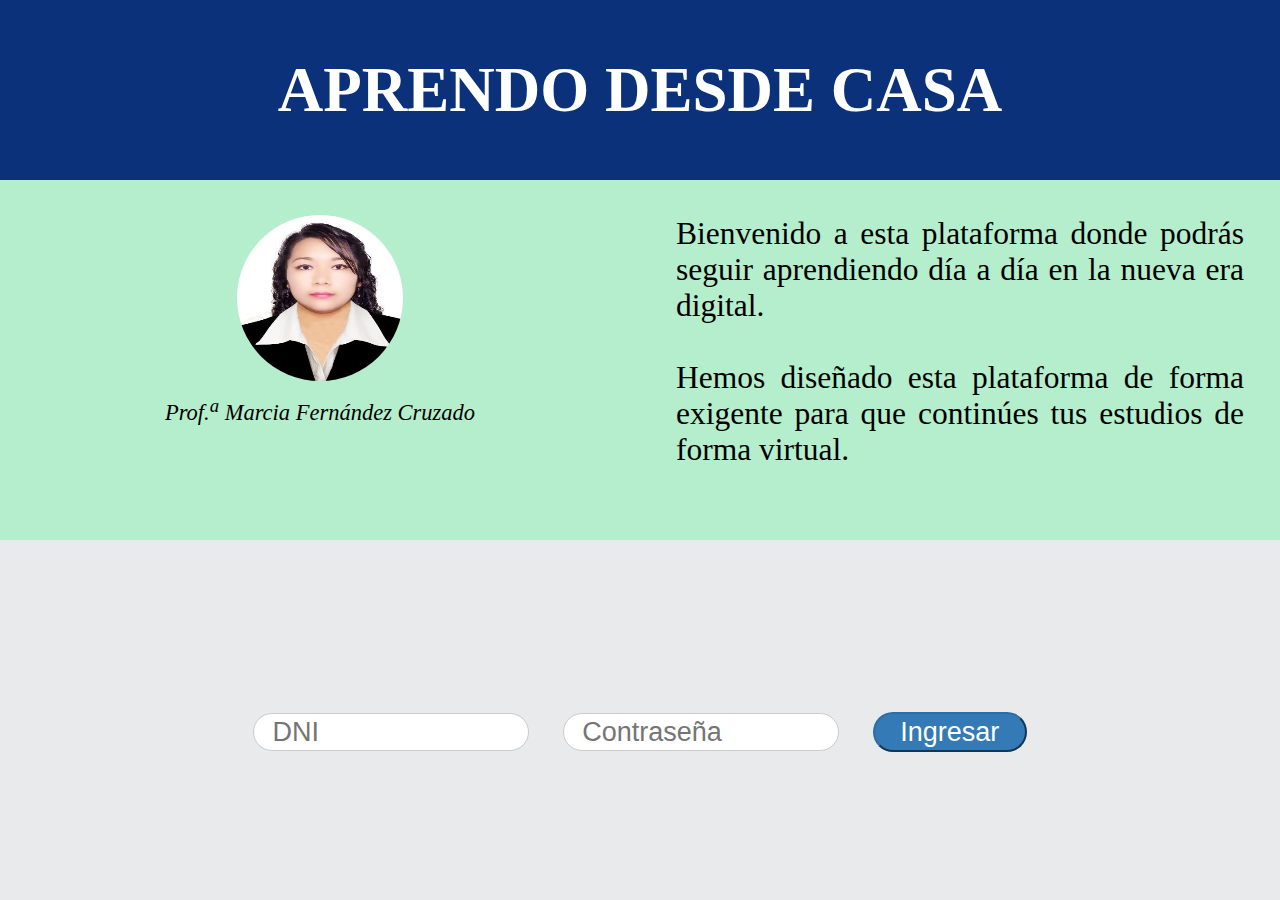
==== index.html @ a2eb75b0 "Add files via upload" ====
<!DOCTYPE html>
<html lang="en">
<head>
  <meta charset="UTF-8">
  <meta name="viewport" content="width=device-width, initial-scale=1.0">
  <meta http-equiv="X-UA-Compatible" content="ie=edge">
  <link rel="stylesheet" href="css/master.css">
  <link rel="stylesheet" href="css/aula.css">
  <title>Document</title>
</head>
<body>
  <!-- PRIMERA WEB -->
  <div class="cabecera" id="cabecera">
    <p><strong>APRENDO DESDE CASA</strong></p>
  </div>
  <div class="contenido" id="contenido">
    <div class="presentacion">
      <div class="foto">
        <figure>
          <img src="img/Marcia_Fernandez.jpg" alt="Docente">
        </figure>
        <p><em>Prof.<sup>a</sup> Marcia Fernández Cruzado</em></p>
      </div>
      <div class="texto">
        <!-- <p>Bienvenido a esta nueva etapa de tu preparación.</p> -->
        <!-- <p>Bienvenido a esta plataforma donde podrás seguir aprendiendo día a día, haciendo uso de las herramientas tecnológicas que proporciona la nueva era digital.</p> -->
        <p>Bienvenido a esta plataforma donde podrás seguir aprendiendo día a día en la nueva era digital.</p>
        <!-- <p>En esta oportunidad aprenderemos desde casa y esperamos que logres mejorar tus conocimientos.</p> -->
        <!-- <p>Esta plataforma ha sido diseñada pensando en los retos y exigencias que demanda el público y así continuar sus estudios de forma virtual.</p> -->
        <p>Hemos diseñado esta plataforma de forma exigente para que continúes tus estudios de forma virtual.</p>
      </div>
    </div>
    <div class="login">
      <!-- <p class="codigo">login</p> -->
      <!-- <div id="loging" class="primera_main_aula"> -->
      <!-- <div class="formulario"> -->
      <form method="get" action="?" class="formulario">
        <!-- <p>Login</p> -->
        <input id="user" type="text" value="" placeholder="DNI"/>
        <input id="password" type="password" placeholder="Contraseña"/>
        <!-- <label id="verificar"></label> -->
        <button id="enviar" type="button" value="" class="login_boton">Ingresar</button>
      </form>
      <!-- </div> -->
      <!-- </div> -->
    </div>
  </div>
  <!-- SEGUNDA WEB -->
  <div class="cabecera_aula" id="cabecera_aula">
    <p><strong>APRENDO DESDE CASA</strong></p>
  </div>
  <div class="contenido_aula" id="contenido_aula">
    <div class="presentacion_aula" id="presentacion_aula">
      <div class="foto_aula" id="foto_aula">
        <figure>
          <img src="img/Marcia_Fernandez.jpg" alt="Docente">
        </figure>
        <p><em>Prof.<sup>a</sup> Marcia Fernández Cruzado</em></p>
        <p>fernandezcruzadomarcia@gmail.com</p>
      </div>
      <div class="cursos_aula" id="cursos_aula">
        <p><strong><em>Cursos</em></strong></p>
        <div class="navegacion_aula">
          <ul>
            <li><a href="#">CyT (3° Grado)</a>
              <ul>
                <li><a href="#" id="cyt3sem1">Semana 1</a></li>
                <li><a href="#" id="cyt3sem2">Semana 2</a></li>
                <li><a href="#" id="cyt3sem3">Semana 3</a></li>
                <li><a href="#" id="cyt3sem4">Semana 4</a></li>
              </ul>
            </li>
            <li>EPT (1° Grado)
              <ul>
                <li>Semana 1</li>
                <li>Semana 2</li>
                <li>Semana 3</li>
                <li>Semana 4</li>
              </ul>
            </li>
            <li>EPT (2° Grado)
              <ul>
                <li>Semana 1</li>
                <li>Semana 2</li>
                <li>Semana 3</li>
                <li>Semana 4</li>
              </ul>
            </li>
            <li>TUTORÍA
              <ul>
                <li>Semana 1</li>
                <li>Semana 2</li>
                <li>Semana 3</li>
                <li>Semana 4</li>
              </ul>
            </li>
          </ul>
        </div>
        <!-- <p>En esta oportunidad aprenderemos desde casa y esperamos que logres mejorar tus conocimientos.</p> -->
      </div>
    </div>
    <div class="clase_aula" id="clase_aula">
      <div class="material_aula" id="material_aula">
        <p><strong><em>Material de Clase</em></strong></p>
        <p id="tema_semana"></p>
        <!-- <p><a href="../img/1.jpg" target="_self">Tarea Domiciliaria</a></p> -->
        <p><a id="lectura_complementaria" href="#" download><button type="button" name="button">Lectura Complementaria</button></a></p>
        <p><a id="tarea_domiciliaria" href="#" download><button type="button" name="button">Tarea Domiciliaria</button></a></p>
        <!-- <div class="botones" id="botones">
          <p><a id="lectura_complementaria" href="#" target="_blank"><button type="button" name="button">Lectura Complementaria</button></a></p>
          <p><a id="tarea_domiciliaria" href="#" target="_blank"><button type="button" name="button">Tarea Domiciliaria</button></a></p>
        </div> -->
        <p id="fecha_presentacion"></p>
      </div>
      <div class="video_aula">
        <!-- <p>Video de Clase</p> -->
        <!-- <video id="video_aula" src="" autoplay poster="../img/poster_ed.png" controls> -->
        <video id="video_aula" src="" poster="img/poster_base.png">
        </video>
        <!-- <iframe src="https://youtu.be/hRFQH-V7mss" width="" height=""></iframe> -->
        <!-- <figure>
          <iframe id="ver_video" src="https://youtu.be/hRFQH-V7mss"></iframe>
        </figure> -->
      </div>
    </div>
    <!-- PROBANDO SOLO EL VIDEO PARA MAXIMIZAR EN EL CELULAR -->
    <div>
      <p>Video solo</p>
      <!-- <video src="video/2.mp4" controls></video> -->
      <figure>
        <iframe class="video2" src="https://drive.google.com/file/d/0B2EsL-JaXOMXNFFpVXNFYXUyZlU/preview" width="" height="" controls></iframe>
        <!-- <iframe width="560" height="315" src="https://www.youtube.com/embed/QualL7gXMVo" frameborder="0" allow="accelerometer; autoplay; encrypted-media; gyroscope; picture-in-picture" allowfullscreen></iframe> -->
    </figure>
    </div>
  </div>
  <script type="text/javascript" src="js/login.js"></script>
  <script type="text/javascript" src="js/limpiar.js"></script>
  <script type="text/javascript" src="js/aula.js"></script>
</body>
</html>
---- css/master.css ----
*{
  margin: 0px;
  padding: 0px;
}
body{
  /*background: lime;*/
    background: #E9EAEC;
}

.cabecera{
  /*background: red;*/
  /*background: #0F076D;*/
  background: #0B317A;
  /*width: 100%;*/
  width: 100vw;
  height: 20vh;
  line-height: 20vh;
  color: #ffffff;
  text-align: center;
  /*font-size: 3em;*/
  font-size: 7vmin;
}

.contenido{
  /*background: pink;*/
  width: 100vw;
  /*height: 80vh;*/
  line-height: 25vh;
  color: #ffffff;
  text-align: center;
  font-size: 7vmin;
}

.presentacion{
  width: 100vw;
  /*background: lime;*/
  display: inline-flex;
  height: 40vh;
  line-height: 40vh;
}

.foto{
  /*background: purple;*/
  background: #B5EECD;
  width: 50vw;
  /*line-height: 50vw;*/
}
.foto p{
  font-size: 2.5vmin;
  /*line-height: 3.0vh;*/
  text-align: center;
  /*margin: 3.0vmin;*/
  margin-top: -35vh;
  color: black;
}
.foto img{
  width: 13vmax;
  height: 13vmax;
  border-radius: 100vw;
  margin-top: 1vh;
}

.texto{
  /*background: lime;*/
  background: #B5EECD;
  width: 50vw;
}
.texto p{
  font-size: 3.5vmin;
  line-height: 4vh;
  text-align: justify;
  margin: 4vmin;
  color: black;
}

.login{
  /*background: green;*/
  /*FONDO DEL AREA DE MATERIAL_AULA DE LA SEGUNDA WEB*/
  background: #E9EAEC;
  /*background: #B5BCC2;*/
  width: 100vw;
  height: 40vh;
  line-height: 40vh;
}
input{
  /*background: lime;*/
  /*display: block;*/
  width: 20vw;
  font-size: 3.0vmin;
  line-height: 4vh;
  margin: 1vh;
  padding-left: 2vh;
  /*text-decoration: none;*/
  appearance: textfield;
  border-radius: 100vw;
  border: 1px solid #ccc;
}
.login_boton{
  color: #fff;
  background: #337AB7;
  border-color: #2e6da4;
  border-radius: 100vw;
  /*width: 20vw;*/
  width: 12vw;
  font-size: 3.0vmin;
  line-height: 4vh;
  margin: 1vh;
  /*padding-left: 2vh;*/
}
.login_boton:hover{
  background: #286090;
}
---- css/aula.css ----
*{
  margin: 0px;
  padding: 0px;
}
body{
  /*background: lime;*/
  background: #E9EAEC;
}

.cabecera_aula{
  /*background: red;*/
  /*background: #0F076D;*/
  background: #0B317A;
  /*width: 100%;*/
  width: 100vw;
  height: 20vh;
  line-height: 20vh;
  color: #ffffff;
  text-align: center;
  /*font-size: 3em;*/
  font-size: 7vmin;
}

.contenido_aula{
  /*background: pink;*/
  width: 100vw;
  height: 80vh;
  /*line-height: 40vh;*/
  color: #ffffff;
  text-align: center;
  font-size: 7vmin;
}

.presentacion_aula{
  width: 100vw;
  /*background: lime;*/
  display: inline-flex;
  height: 40vh;
  line-height: 40vh;
}

.foto_aula{
  /*background: purple;*/
  background: #B5EECD;
  width: 50vw;
  /*line-height: 50vw;*/
}
.foto_aula p{
  font-size: 2.5vmin;
  /*line-height: 3.0vh;*/
  text-align: center;
  /*margin: 3.0vmin;*/
  margin-top: -35vh;
  color: black;
}
.foto_aula img{
  width: 13vmax;
  height: 13vmax;
  border-radius: 100vw;
  margin-top: 1vh;
}

.cursos_aula{
  /*background: black;*/
  background: #B5EECD;
  width: 50vw;
}
.cursos_aula p{
  font-size: 3.5vmin;
  line-height: 4vh;
  text-align: justify;
  margin: 4vmin;
  color: black;
}
.navegacion_aula{
  /*color: #9B8B99;*/
  color: #0F2B8E;
  /*background: #373277;*/
  background: #B5EECD;
  display: block;
  /*position: relative;*/
  width: 50vW;
  text-align: center;
}
.navegacion_aula a{
  text-decoration: none;
  /*color: #9B8B99;*/
  color: #0F2B8E;
}
.navegacion_aula a:hover{
  /*background: gray;*/
  background: white;
  color: black;
  transition: all 0.9s ease;
}
.navegacion_aula ul{
  /*margin: 0vmin 0vmin;*/
  line-height: 0vh;
}
.navegacion_aula li{
  display: inline-block;
  border-top: 2px solid #fff;
  border-bottom: 2px solid #fff;
  list-style: none;
  /*background: white;*/
  font-size: 2.2vmin;
  line-height: 4vh;
  /*margin: 0.3vmin;*/
  /*margin-left: 2.5vmin;*/
  /*padding: 0.2vmin;*/
}
.navegacion_aula li:hover{
  /*background: gray;*/
  background: white;
  color: black;
  transition: all 0.9s ease;
}
.navegacion_aula li ul{
  display: none;
  margin-top: 0.3vmin;
}
.navegacion_aula li:hover > ul{
  display: block;
}
.navegacion_aula li{
  position: relative;
  margin-top: 0.3vmin;
}
.navegacion_aula li ul{
  position: absolute;
}
.navegacion_aula li li a:hover{
  background: #2B8CBF;
}
.navegacion_aula li li:hover{
  /*background: lime;*/
  background: #2B8CBF;
  color: black;
  transition: all 0.2s ease;
}

/*.login{
  background: green;
  width: 100vw;
  height: 40vh;
  line-height: 40vh;
}*/

.clase_aula{
  /*background: yellow;*/
  background: #E9EAEC;
  width: 100vw;
  display: inline-flex;
  height: 40vh;
  line-height: 40vh;
}

.material_aula{
  /*background: blue;*/
  background: #E9EAEC;
  width: 50vw;
  line-height: 50vw;
  /*margin-top: -5vh;*/
}
.material_aula p{
  font-size: 3.5vmin;
  line-height: 4vh;
  text-align: justify;
  margin: 4vmin;
  color: black;
}
#tema_semana{
  font-size: 3.5vmin;
  margin-bottom: 0vmin;
}
#fecha_presentacion{
  font-size: 3.5vmin;
  margin-bottom: 0vmin;
}
.material_aula a{
  font-size: 3.5vmin;
  line-height: 4vh;
  text-align: justify;
  margin: 4vmin;
  text-decoration: none;
  color: white;
}
.material_aula a:hover{
  color: red;
}
.material_aula button{
  background: #999999;
  position: absolute;
  border-radius: 0.5vw;
  font-size: 2.6vmin;
  line-height: 4vh;
  margin: 0vmin;
  border: none;
  padding: 0.2vmin;
}
.material_aula button:hover{
  background: lime;
  color: black;
  transform: scale(1.1);
  transition: all .5s ease;
}
/*.material_aula img{
  width: 13vmax;
  height: 13vmax;
  border-radius: 100vw;
  margin-top: 1vh;
}*/

.video_aula{
  /*background: red;*/
  background: #E9EAEC;
  width: 50vw;
  /*margin-top: -4vh;*/
  /*height: 40vh;*/
  height: 0vh;
  /*ESTO SE AGREGÓ PARA CENTRAR*/
  /*line-height: 40vh;*/
  line-height: 0vh;
}
/*.video_aula p{
  font-size: 3.5vmin;
  line-height: 4vh;
  text-align: justify;
  margin: 4vmin;
}*/
.video_aula video{
  width: 50vw;
  height: 40vh;
}







/*figure iframe{
  width: 40vw;
  height: 30vh;
}*/
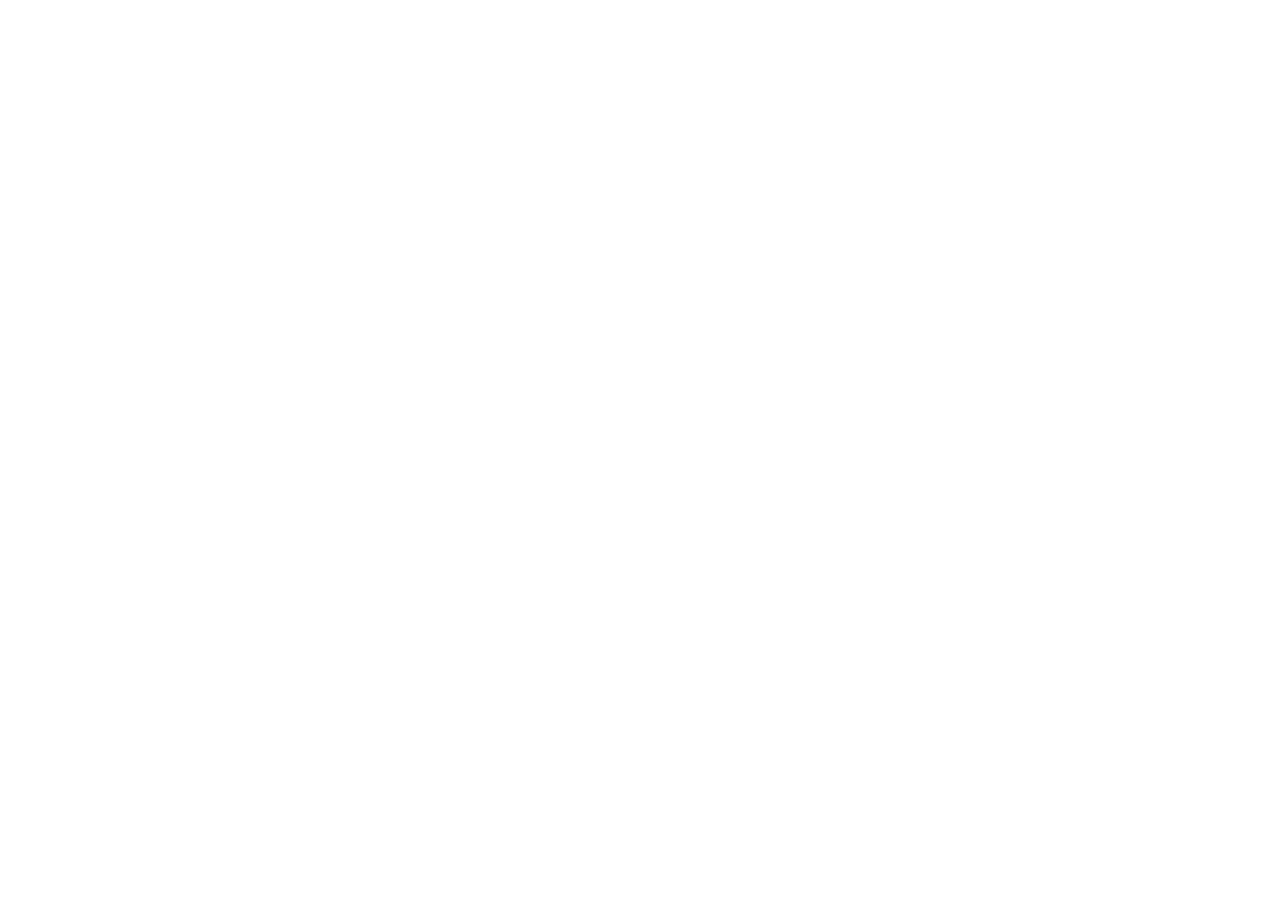
==== commit 73ed1de3: "Add files via upload" ====
--- a/index.html
+++ b/index.html
@@ -4,137 +4,16 @@
   <meta charset="UTF-8">
   <meta name="viewport" content="width=device-width, initial-scale=1.0">
   <meta http-equiv="X-UA-Compatible" content="ie=edge">
-  <link rel="stylesheet" href="css/master.css">
-  <link rel="stylesheet" href="css/aula.css">
+  <link rel="stylesheet" href="css/imagen.css">
   <title>Document</title>
 </head>
 <body>
-  <!-- PRIMERA WEB -->
-  <div class="cabecera" id="cabecera">
-    <p><strong>APRENDO DESDE CASA</strong></p>
+  <div class="imagen">
+    <!-- <img class="foto" src="img/1.png" alt="">
+    <img class="foto" src="img/2.png" alt="">
+    <img class="foto" src="img/3.png" alt=""> -->
+    <img class="foto" src="img/4.png" alt="">
+    <img class="foto" src="img/5.png" alt="">
   </div>
-  <div class="contenido" id="contenido">
-    <div class="presentacion">
-      <div class="foto">
-        <figure>
-          <img src="img/Marcia_Fernandez.jpg" alt="Docente">
-        </figure>
-        <p><em>Prof.<sup>a</sup> Marcia Fernández Cruzado</em></p>
-      </div>
-      <div class="texto">
-        <!-- <p>Bienvenido a esta nueva etapa de tu preparación.</p> -->
-        <!-- <p>Bienvenido a esta plataforma donde podrás seguir aprendiendo día a día, haciendo uso de las herramientas tecnológicas que proporciona la nueva era digital.</p> -->
-        <p>Bienvenido a esta plataforma donde podrás seguir aprendiendo día a día en la nueva era digital.</p>
-        <!-- <p>En esta oportunidad aprenderemos desde casa y esperamos que logres mejorar tus conocimientos.</p> -->
-        <!-- <p>Esta plataforma ha sido diseñada pensando en los retos y exigencias que demanda el público y así continuar sus estudios de forma virtual.</p> -->
-        <p>Hemos diseñado esta plataforma de forma exigente para que continúes tus estudios de forma virtual.</p>
-      </div>
-    </div>
-    <div class="login">
-      <!-- <p class="codigo">login</p> -->
-      <!-- <div id="loging" class="primera_main_aula"> -->
-      <!-- <div class="formulario"> -->
-      <form method="get" action="?" class="formulario">
-        <!-- <p>Login</p> -->
-        <input id="user" type="text" value="" placeholder="DNI"/>
-        <input id="password" type="password" placeholder="Contraseña"/>
-        <!-- <label id="verificar"></label> -->
-        <button id="enviar" type="button" value="" class="login_boton">Ingresar</button>
-      </form>
-      <!-- </div> -->
-      <!-- </div> -->
-    </div>
-  </div>
-  <!-- SEGUNDA WEB -->
-  <div class="cabecera_aula" id="cabecera_aula">
-    <p><strong>APRENDO DESDE CASA</strong></p>
-  </div>
-  <div class="contenido_aula" id="contenido_aula">
-    <div class="presentacion_aula" id="presentacion_aula">
-      <div class="foto_aula" id="foto_aula">
-        <figure>
-          <img src="img/Marcia_Fernandez.jpg" alt="Docente">
-        </figure>
-        <p><em>Prof.<sup>a</sup> Marcia Fernández Cruzado</em></p>
-        <p>fernandezcruzadomarcia@gmail.com</p>
-      </div>
-      <div class="cursos_aula" id="cursos_aula">
-        <p><strong><em>Cursos</em></strong></p>
-        <div class="navegacion_aula">
-          <ul>
-            <li><a href="#">CyT (3° Grado)</a>
-              <ul>
-                <li><a href="#" id="cyt3sem1">Semana 1</a></li>
-                <li><a href="#" id="cyt3sem2">Semana 2</a></li>
-                <li><a href="#" id="cyt3sem3">Semana 3</a></li>
-                <li><a href="#" id="cyt3sem4">Semana 4</a></li>
-              </ul>
-            </li>
-            <li>EPT (1° Grado)
-              <ul>
-                <li>Semana 1</li>
-                <li>Semana 2</li>
-                <li>Semana 3</li>
-                <li>Semana 4</li>
-              </ul>
-            </li>
-            <li>EPT (2° Grado)
-              <ul>
-                <li>Semana 1</li>
-                <li>Semana 2</li>
-                <li>Semana 3</li>
-                <li>Semana 4</li>
-              </ul>
-            </li>
-            <li>TUTORÍA
-              <ul>
-                <li>Semana 1</li>
-                <li>Semana 2</li>
-                <li>Semana 3</li>
-                <li>Semana 4</li>
-              </ul>
-            </li>
-          </ul>
-        </div>
-        <!-- <p>En esta oportunidad aprenderemos desde casa y esperamos que logres mejorar tus conocimientos.</p> -->
-      </div>
-    </div>
-    <div class="clase_aula" id="clase_aula">
-      <div class="material_aula" id="material_aula">
-        <p><strong><em>Material de Clase</em></strong></p>
-        <p id="tema_semana"></p>
-        <!-- <p><a href="../img/1.jpg" target="_self">Tarea Domiciliaria</a></p> -->
-        <p><a id="lectura_complementaria" href="#" download><button type="button" name="button">Lectura Complementaria</button></a></p>
-        <p><a id="tarea_domiciliaria" href="#" download><button type="button" name="button">Tarea Domiciliaria</button></a></p>
-        <!-- <div class="botones" id="botones">
-          <p><a id="lectura_complementaria" href="#" target="_blank"><button type="button" name="button">Lectura Complementaria</button></a></p>
-          <p><a id="tarea_domiciliaria" href="#" target="_blank"><button type="button" name="button">Tarea Domiciliaria</button></a></p>
-        </div> -->
-        <p id="fecha_presentacion"></p>
-      </div>
-      <div class="video_aula">
-        <!-- <p>Video de Clase</p> -->
-        <!-- <video id="video_aula" src="" autoplay poster="../img/poster_ed.png" controls> -->
-        <video id="video_aula" src="" poster="img/poster_base.png">
-        </video>
-        <!-- <iframe src="https://youtu.be/hRFQH-V7mss" width="" height=""></iframe> -->
-        <!-- <figure>
-          <iframe id="ver_video" src="https://youtu.be/hRFQH-V7mss"></iframe>
-        </figure> -->
-      </div>
-    </div>
-    <!-- PROBANDO SOLO EL VIDEO PARA MAXIMIZAR EN EL CELULAR -->
-    <div>
-      <p>Video solo</p>
-      <!-- <video src="video/2.mp4" controls></video> -->
-      <figure>
-        <iframe class="video2" src="https://drive.google.com/file/d/0B2EsL-JaXOMXNFFpVXNFYXUyZlU/preview" width="" height="" controls></iframe>
-        <!-- <iframe width="560" height="315" src="https://www.youtube.com/embed/QualL7gXMVo" frameborder="0" allow="accelerometer; autoplay; encrypted-media; gyroscope; picture-in-picture" allowfullscreen></iframe> -->
-    </figure>
-    </div>
-  </div>
-  <script type="text/javascript" src="js/login.js"></script>
-  <script type="text/javascript" src="js/limpiar.js"></script>
-  <script type="text/javascript" src="js/aula.js"></script>
 </body>
 </html>
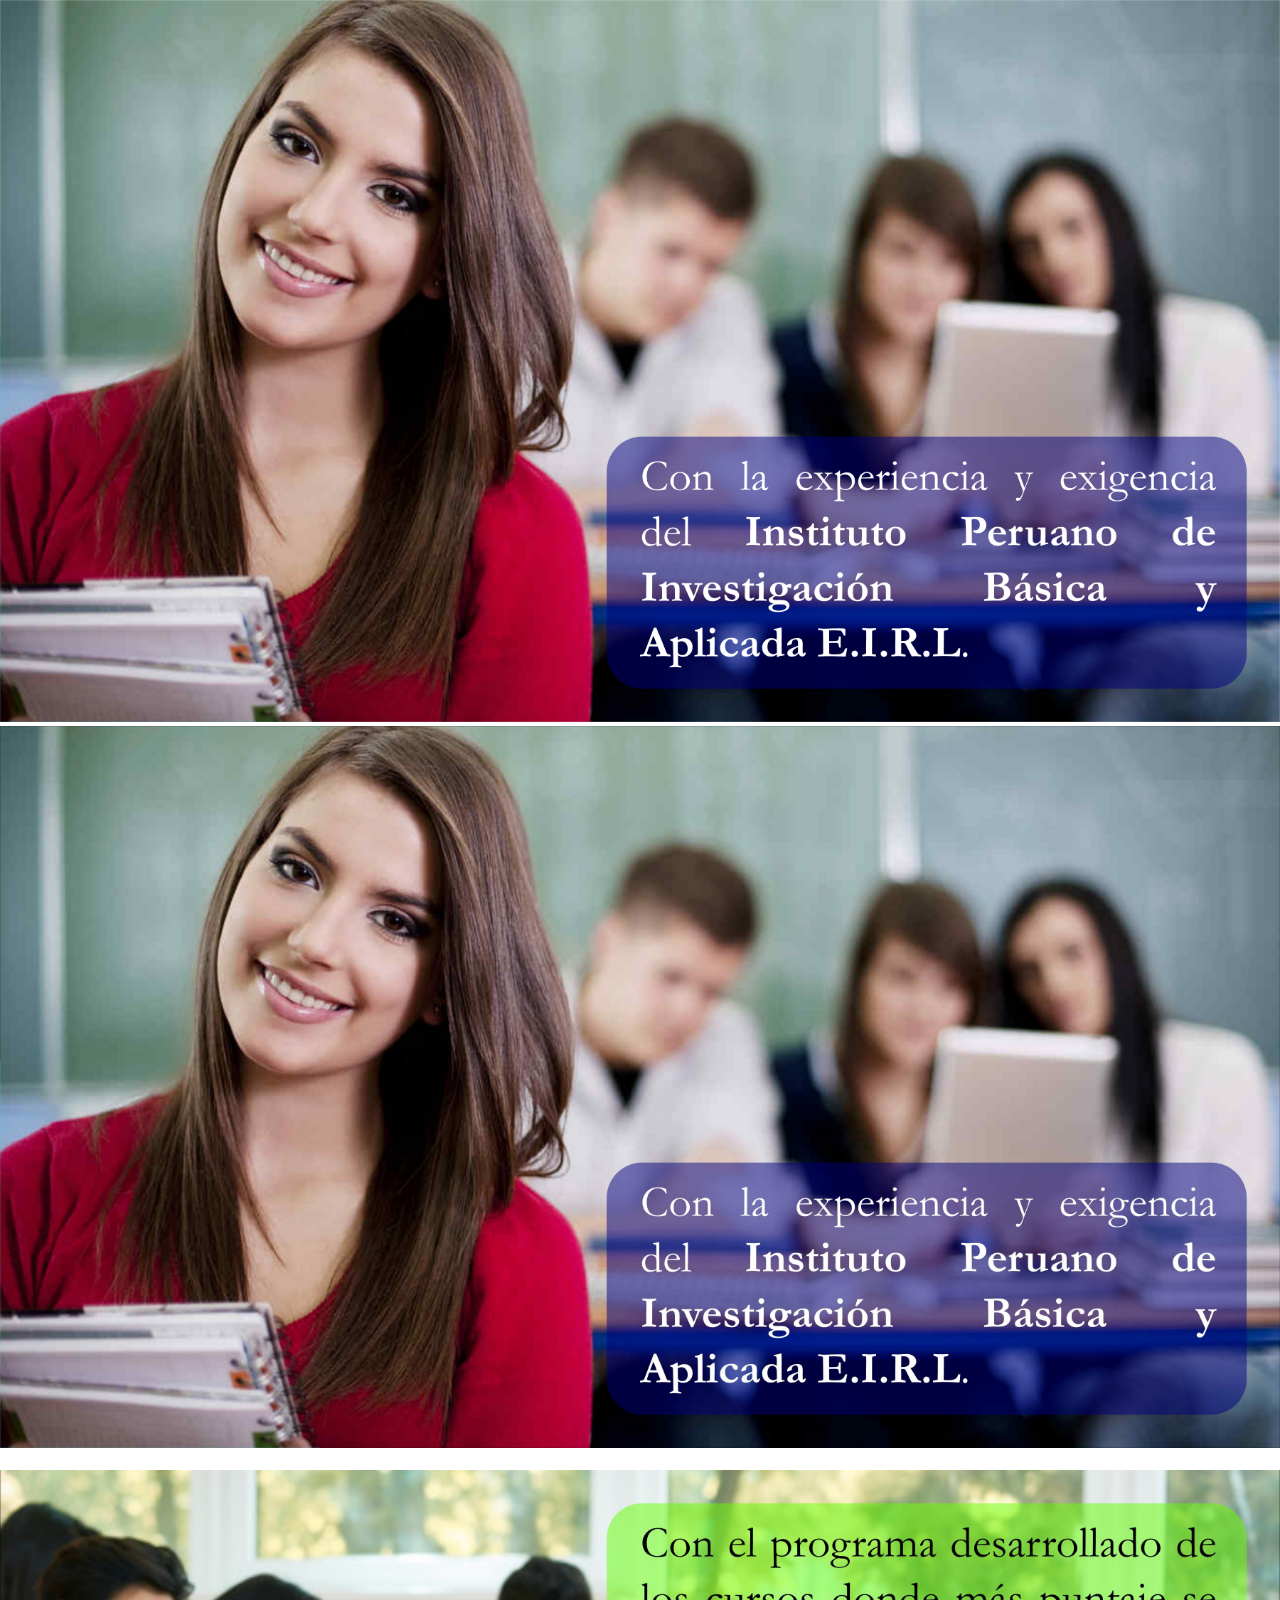
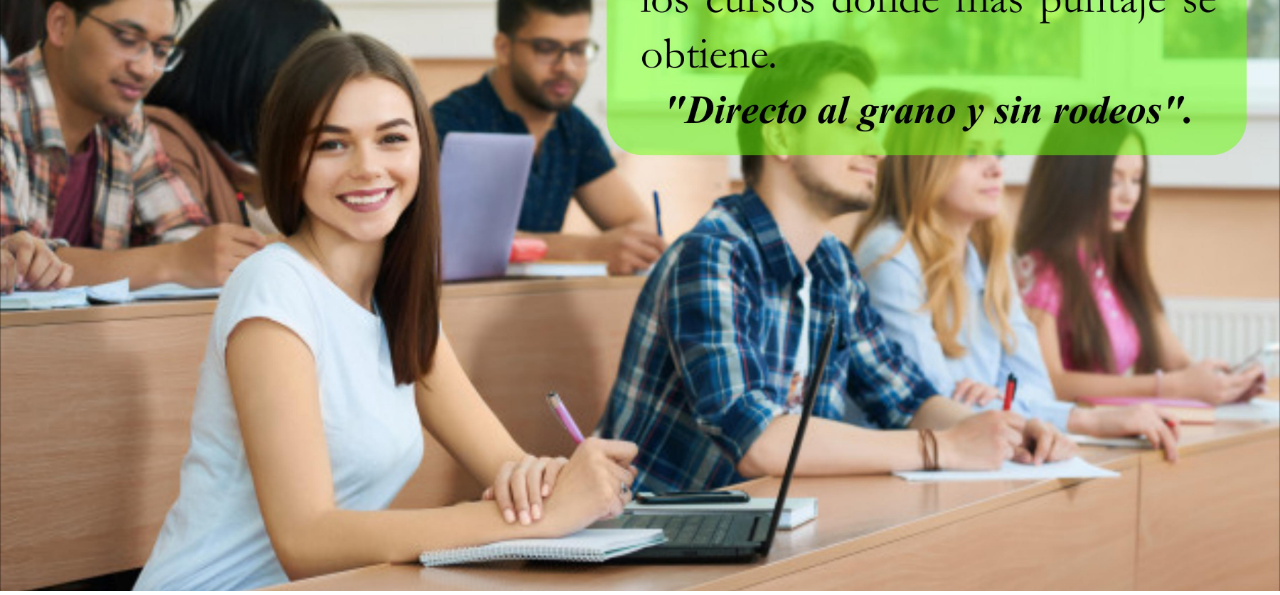
==== commit 2fa54677: "Add files via upload" ====
--- a/index.html
+++ b/index.html
@@ -13,7 +13,9 @@
     <img class="foto" src="img/2.png" alt="">
     <img class="foto" src="img/3.png" alt=""> -->
     <img class="foto" src="img/4.png" alt="">
+    <img class="foto" src="img/4.jpg" alt="">
     <img class="foto" src="img/5.png" alt="">
+    <img class="foto" src="img/5.jpg" alt="">
   </div>
 </body>
 </html>
--- a/css/imagen.css
+++ b/css/imagen.css
@@ -0,0 +1,14 @@
+*{
+  margin: 0px;
+  padding: 0px;
+}
+
+/*.imagen{
+  width: 100%;
+  height: 10%;
+}*/
+
+.foto{
+  width: 100vw;
+  /*height: 70vmin;*/
+}
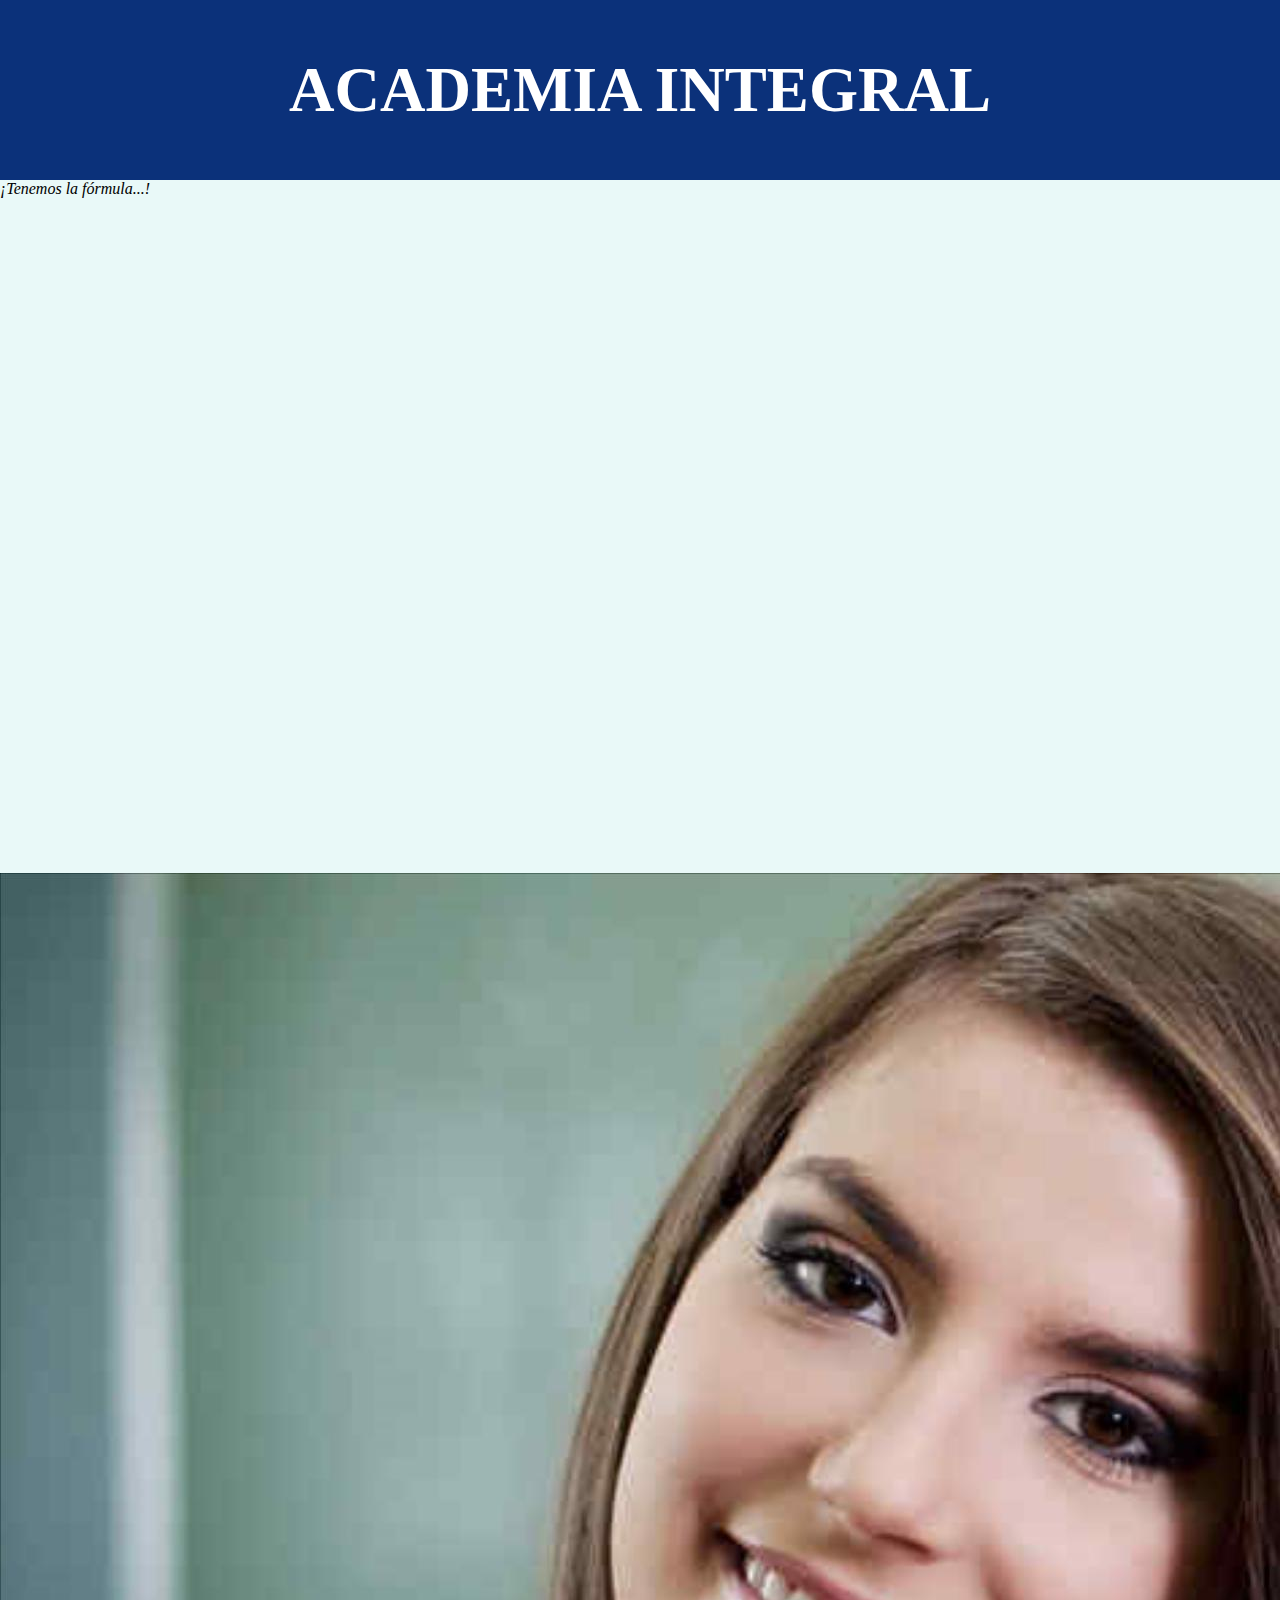
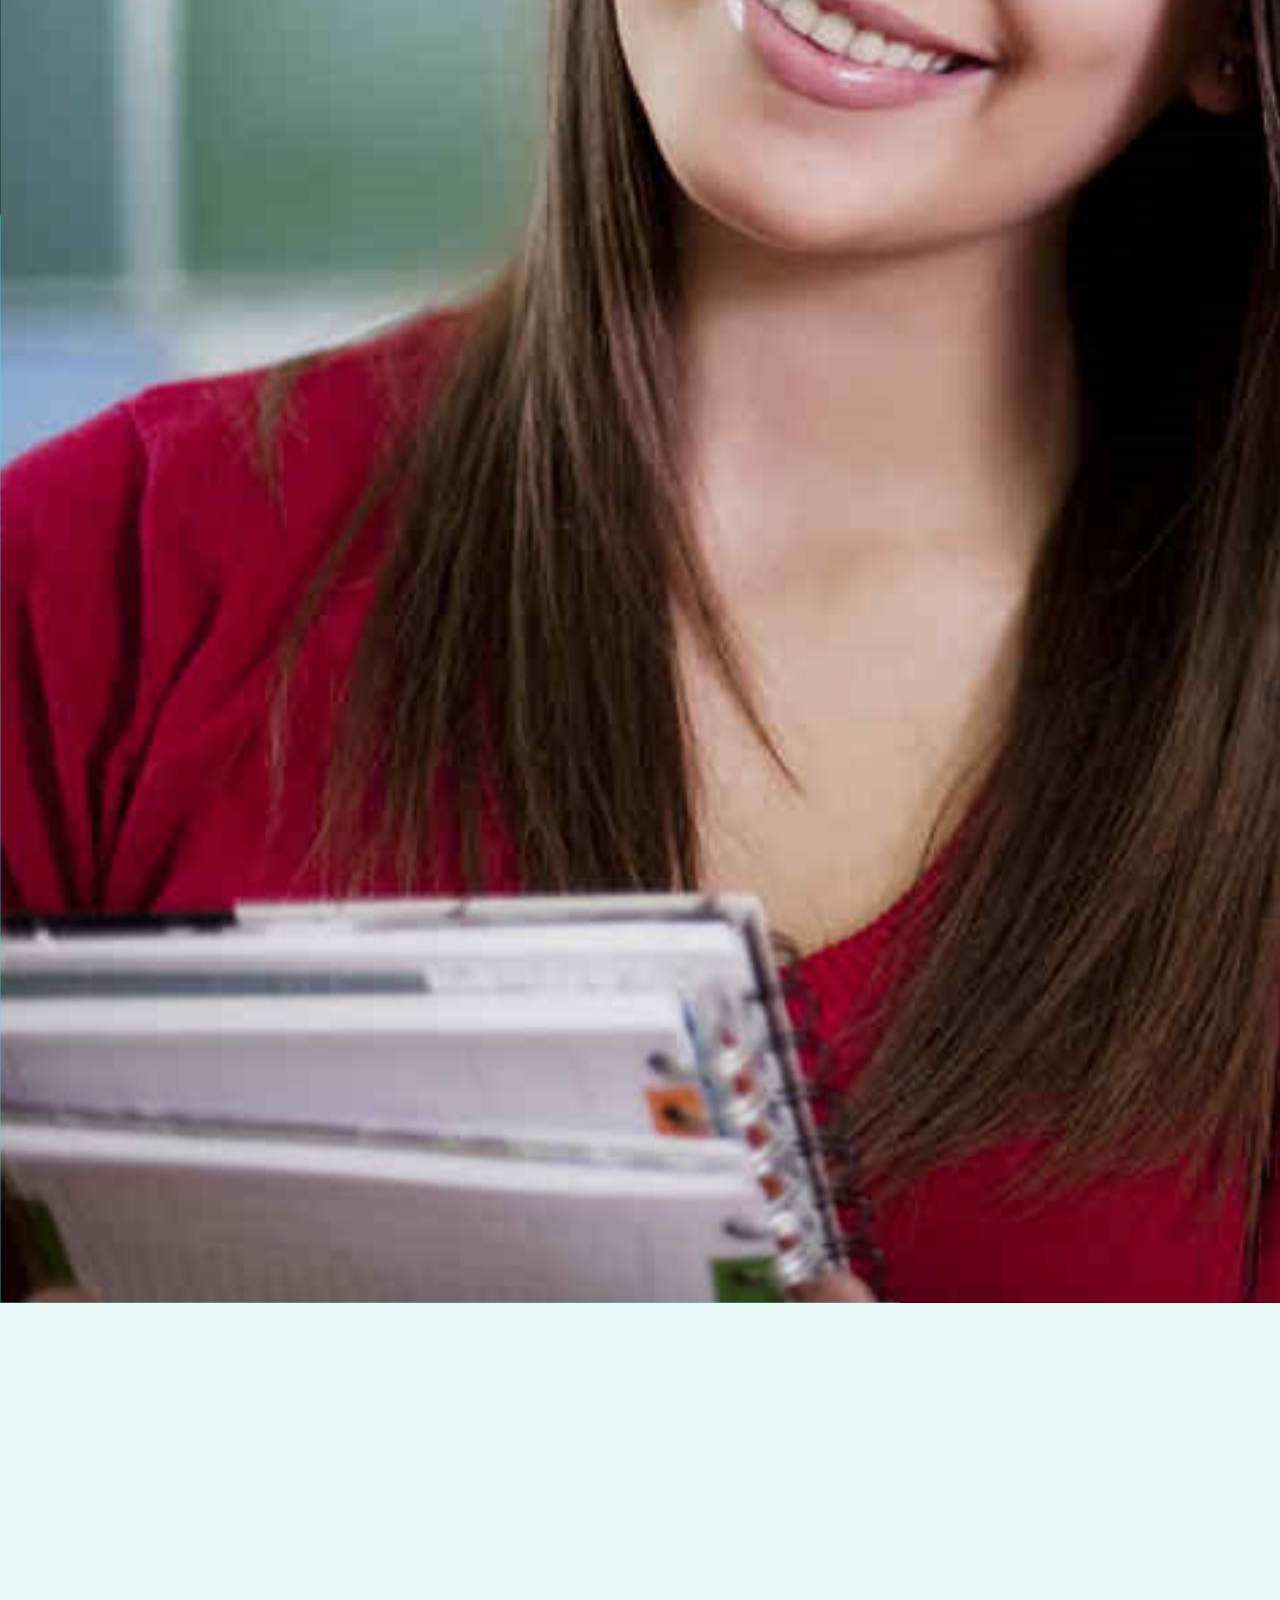
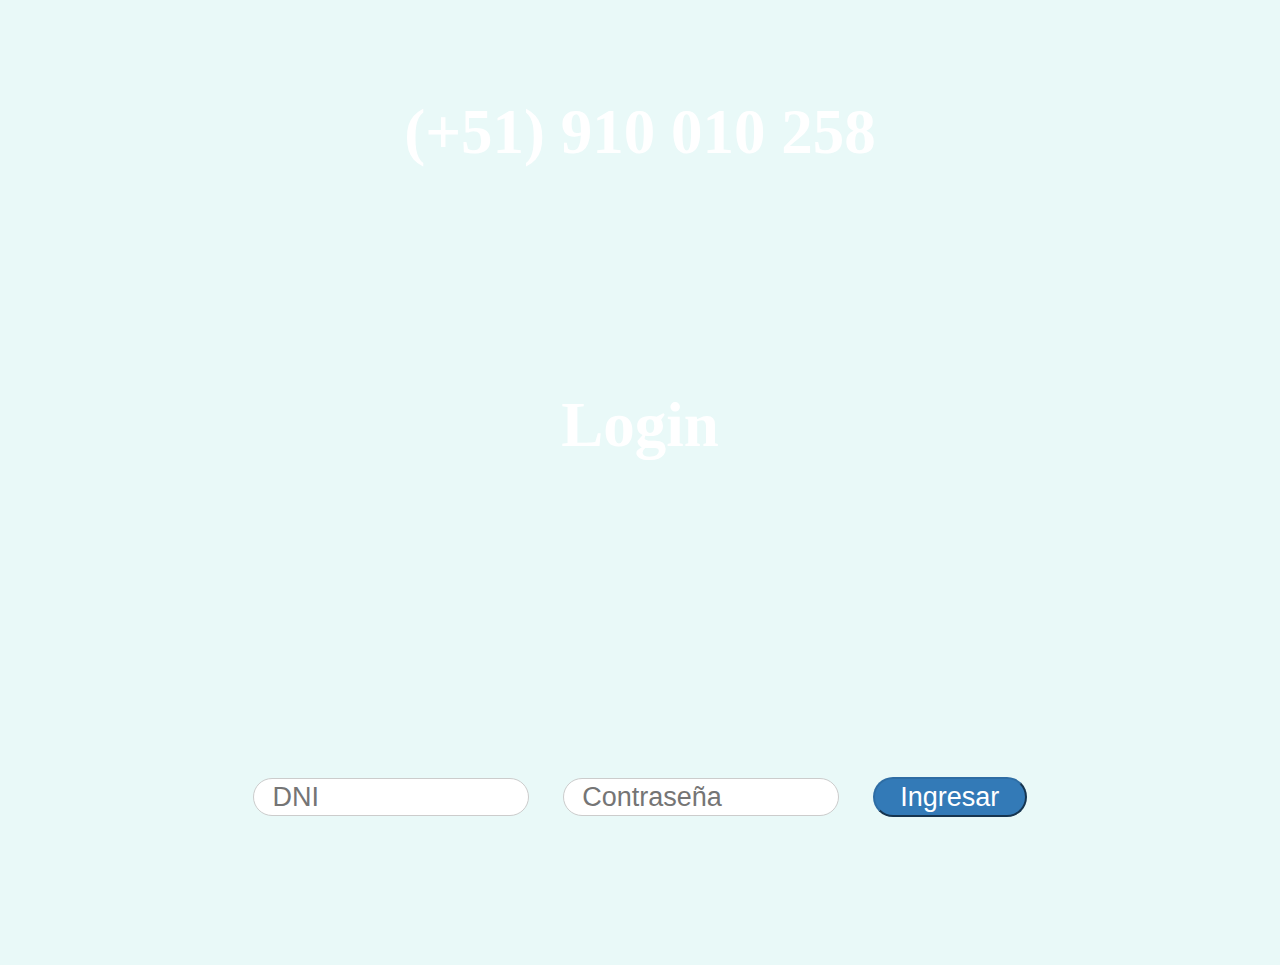
==== commit d93bac52: "Add files via upload" ====
--- a/index.html
+++ b/index.html
@@ -4,18 +4,44 @@
   <meta charset="UTF-8">
   <meta name="viewport" content="width=device-width, initial-scale=1.0">
   <meta http-equiv="X-UA-Compatible" content="ie=edge">
-  <link rel="stylesheet" href="css/imagen.css">
-  <title>Document</title>
+  <link rel="stylesheet" href="css/master.css">
+  <link rel="stylesheet" href="css/slider.css">
+  <title>ACADEMIA INTEGRAL</title>
 </head>
 <body>
-  <div class="imagen">
-    <!-- <img class="foto" src="img/1.png" alt="">
-    <img class="foto" src="img/2.png" alt="">
-    <img class="foto" src="img/3.png" alt=""> -->
-    <img class="foto" src="img/4.png" alt="">
-    <img class="foto" src="img/4.jpg" alt="">
-    <img class="foto" src="img/5.png" alt="">
-    <img class="foto" src="img/5.jpg" alt="">
+  <!-- PRIMERA WEB -->
+  <div class="cabecera" id="cabecera">
+    <p class="academia"><strong>ACADEMIA INTEGRAL</strong></p>
+  </div>
+  <div class="lema" id="lema">
+    <p class="formula"><em>¡Tenemos la fórmula...!</em></p>
+  </div>
+  <div class="contenido" id="contenido">
+    <div class="slider">
+      <ul>
+        <li><img src="img/1.jpg" alt=""></li>
+        <li><img src="img/2.jpg" alt=""></li>
+        <li><img src="img/3.jpg" alt=""></li>
+        <li><img src="img/4.jpg" alt=""></li>
+      </ul>
+    </div>
+    <div class="comunicate" id="comunicate">
+      <img src="img/app.svg" alt="">
+      <p class="celular"><strong>(+51) 910 010 258</strong></p>
+    </div>
+    <div class="login">
+        <form method="get" action="?" class="formulario">
+          <p><strong>Login</strong></p>
+          <input id="user" type="text" value="" placeholder="DNI"/>
+          <input id="password" type="password" placeholder="Contraseña"/>
+          <button id="enviar" type="button" value="" class="login_boton">Ingresar</button>
+        </form>
+      <!-- <form method="get" action="?" class="formulario">
+        <input id="user" type="text" value="" placeholder="DNI"/>
+        <input id="password" type="password" placeholder="Contraseña"/>
+        <button id="enviar" type="button" value="" class="login_boton">Ingresar</button>
+      </form> -->
+    </div>
   </div>
 </body>
 </html>
--- a/css/master.css
+++ b/css/master.css
@@ -0,0 +1,118 @@
+*{
+  margin: 0px;
+  padding: 0px;
+}
+body{
+  /*background: lime;*/
+    /*background: #E9EAEC;*/
+    background: #E9F9F8;
+}
+
+.cabecera{
+  /*background: red;*/
+  /*background: #0F076D;*/
+  background: #0B317A;
+  /*width: 100%;*/
+  width: 100vw;
+  height: 20vh;
+  line-height: 20vh;
+  color: #ffffff;
+  text-align: center;
+  /*font-size: 3em;*/
+  font-size: 7vmin;
+}
+
+.contenido{
+  /*background: pink;*/
+  width: 100vw;
+  /*height: 80vh;*/
+  line-height: 25vh;
+  color: #ffffff;
+  text-align: center;
+  font-size: 7vmin;
+}
+
+.presentacion{
+  width: 100vw;
+  /*background: lime;*/
+  display: inline-flex;
+  height: 40vh;
+  line-height: 40vh;
+}
+
+.foto{
+  /*background: purple;*/
+  /*background: #B5EECD;*/
+  /*background: #DBEDFF;*/
+  background: #DCEFFE;
+  /*background: #E9F9F8;*/
+  width: 50vw;
+  /*line-height: 50vw;*/
+}
+.foto p{
+  font-size: 2.5vmin;
+  /*line-height: 3.0vh;*/
+  text-align: center;
+  /*margin: 3.0vmin;*/
+  margin-top: -35vh;
+  color: black;
+}
+.foto img{
+  width: 13vmax;
+  height: 13vmax;
+  border-radius: 100vw;
+  margin-top: 1vh;
+}
+
+.texto{
+  /*background: lime;*/
+  /*background: #B5EECD;*/
+  background: #DCEFFE;
+  width: 50vw;
+}
+.texto p{
+  font-size: 3.5vmin;
+  line-height: 4vh;
+  text-align: justify;
+  margin: 4vmin;
+  color: black;
+}
+
+.login{
+  /*background: green;*/
+  /*FONDO DEL AREA DE MATERIAL_AULA DE LA SEGUNDA WEB*/
+  /*background: #E9EAEC;*/
+  background: #E9F9F8;
+  /*background: #B5BCC2;*/
+  width: 100vw;
+  height: 40vh;
+  line-height: 40vh;
+}
+input{
+  /*background: lime;*/
+  /*display: block;*/
+  width: 20vw;
+  font-size: 3.0vmin;
+  line-height: 4vh;
+  margin: 1vh;
+  padding-left: 2vh;
+  /*text-decoration: none;*/
+  appearance: textfield;
+  border-radius: 100vw;
+  border: 1px solid #ccc;
+}
+.login_boton{
+  color: #fff;
+  background: #337AB7;
+  border-color: #2e6da4;
+  border-radius: 100vw;
+  /*width: 20vw;*/
+  width: 12vw;
+  font-size: 3.0vmin;
+  line-height: 4vh;
+  margin: 1vh;
+  /*padding-left: 2vh;*/
+}
+.login_boton:hover{
+  background: #286090;
+}
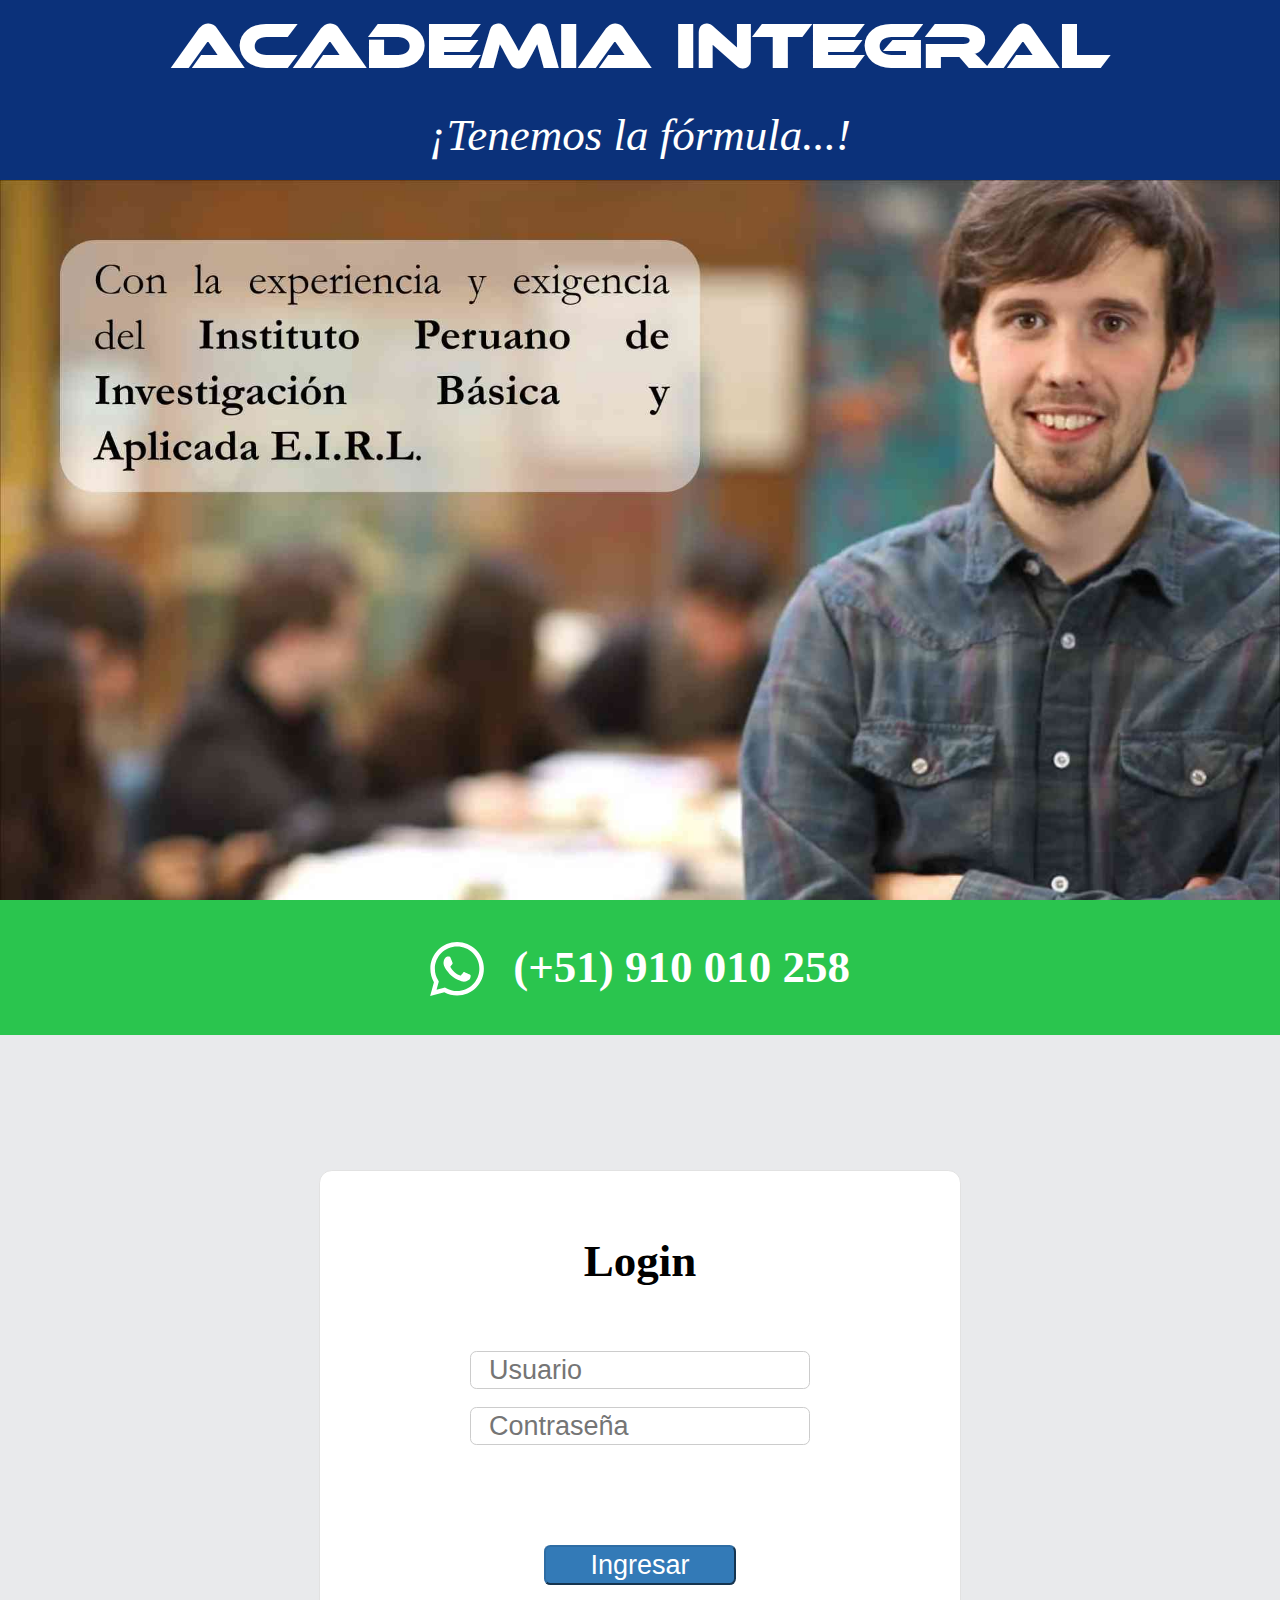
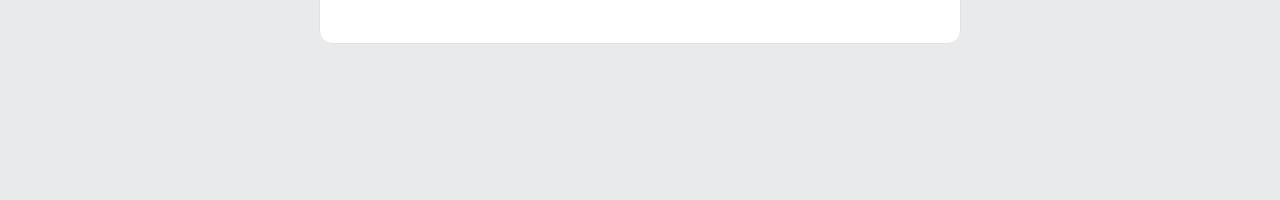
==== commit 401507e1: "Add files via upload" ====
--- a/index.html
+++ b/index.html
@@ -1,11 +1,12 @@
 <!DOCTYPE html>
-<html lang="en">
+<html lang="es">
 <head>
   <meta charset="UTF-8">
   <meta name="viewport" content="width=device-width, initial-scale=1.0">
   <meta http-equiv="X-UA-Compatible" content="ie=edge">
   <link rel="stylesheet" href="css/master.css">
   <link rel="stylesheet" href="css/slider.css">
+  <link rel="stylesheet" href="css/aula.css">
   <title>ACADEMIA INTEGRAL</title>
 </head>
 <body>
@@ -32,16 +33,118 @@
     <div class="login">
         <form method="get" action="?" class="formulario">
           <p><strong>Login</strong></p>
-          <input id="user" type="text" value="" placeholder="DNI"/>
+          <input id="user" type="text" value="" placeholder="Usuario"/>
           <input id="password" type="password" placeholder="Contraseña"/>
           <button id="enviar" type="button" value="" class="login_boton">Ingresar</button>
         </form>
-      <!-- <form method="get" action="?" class="formulario">
-        <input id="user" type="text" value="" placeholder="DNI"/>
-        <input id="password" type="password" placeholder="Contraseña"/>
-        <button id="enviar" type="button" value="" class="login_boton">Ingresar</button>
-      </form> -->
     </div>
   </div>
+  <!-- SEGUNDA WEB -->
+  <div class="cabecera_aula" id="cabecera_aula">
+    <p class="academia_aula"><strong>ACADEMIA INTEGRAL</strong></p>
+  </div>
+  <div class="lema_aula" id="lema_aula">
+    <p class="formula_aula"><em>¡Tenemos la fórmula...!</em></p>
+  </div>
+  <div class="contenido_aula" id="contenido_aula">
+    <div class="presentacion_aula" id="presentacion_aula">
+      <div class="cursos_aula" id="cursos_aula">
+        <div class="navegacion_aula">
+          <ul>
+            <li class="materia"><a href="#"><strong>BIOLOGÍA</strong></a>
+              <ul>
+                <li><a href="#" id="bio_sem1">Sem. 1</a></li>
+                <li><a href="#" id="bio_sem2">Sem. 2</a></li>
+                <li><a href="#" id="bio_sem3">Sem. 3</a></li>
+                <li><a href="#" id="bio_sem4">Sem. 4</a></li>
+              </ul>
+            </li>
+            <li class="materia"><a href="#"><strong>FÍSICA</strong></a>
+              <ul>
+                <li><a href="#" id="fis_sem1">Sem. 1</a></li>
+                <li><a href="#" id="fis_sem2">Sem. 2</a></li>
+                <li><a href="#" id="fis_sem3">Sem. 3</a></li>
+                <li><a href="#" id="fis_sem4">Sem. 4</a></li>
+              </ul>
+            </li>
+            <li class="materia"><a href="#"><strong>QUÍMICA</strong></a>
+              <ul>
+                <li><a href="#" id="qui_sem1">Sem. 1</a></li>
+                <li><a href="#" id="qui_sem2">Sem. 2</a></li>
+                <li><a href="#" id="qui_sem3">Sem. 3</a></li>
+                <li><a href="#" id="qui_sem4">Sem. 4</a></li>
+              </ul>
+            </li>
+            <li class="materia"><a href="#"><strong>MATEMÁTICA</strong></a>
+              <ul>
+                <li><a href="#" id="mat_sem1">Sem. 1</a></li>
+                <li><a href="#" id="mat_sem2">Sem. 2</a></li>
+                <li><a href="#" id="mat_sem3">Sem. 3</a></li>
+                <li><a href="#" id="mat_sem4">Sem. 4</a></li>
+              </ul>
+            </li>
+            <li class="materia"><a href="#"><strong>RAZ. MATEMÁTICO</strong></a>
+              <ul>
+                <li><a href="#" id="rmat_sem1">Sem. 1</a></li>
+                <li><a href="#" id="rmat_sem2">Sem. 2</a></li>
+                <li><a href="#" id="rmat_sem3">Sem. 3</a></li>
+                <li><a href="#" id="rmat_sem4">Sem. 4</a></li>
+              </ul>
+            </li>
+            <!-- <li class="materia"><a href="#"><strong>RAZ. VERBAL</strong></a>
+              <ul>
+                <li>Sem. 1</li>
+                <li>Sem. 2</li>
+                <li>Sem. 3</li>
+                <li>Sem. 4</li>
+              </ul>
+            </li> -->
+            <li class="materia"><a href="#"><strong>EX. SEMANAL</strong></a>
+              <ul>
+                <li><a href="#" id="exsem_sem1">Sem. 1</a></li>
+                <li><a href="#" id="exsem_sem2">Sem. 2</a></li>
+                <li><a href="#" id="exsem_sem3">Sem. 3</a></li>
+                <li><a href="#" id="exsem_sem4">Sem. 4</a></li>
+              </ul>
+            </li>
+            <li class="materia"><a href="#"><strong>SIMULACRO</strong></a>
+              <ul>
+                <li><a href="#" id="sim_sem1">Sem. 1</a></li>
+                <li><a href="#" id="sim_sem2">Sem. 2</a></li>
+                <li><a href="#" id="sim_sem3">Sem. 3</a></li>
+                <li><a href="#" id="sim_sem4">Sem. 4</a></li>
+              </ul>
+            </li>
+          </ul>
+        </div>
+      </div>
+    </div>
+    <div class="clase_aula" id="clase_aula">
+      <div class="material_aula" id="material_aula">
+        <p><strong><em>Material de Clase</em></strong></p>
+        <p id="tema_semana"></p>
+        <p><a id="lectura_complementaria" href="#" download><button type="button" name="button">Lectura Complementaria</button></a></p>
+        <p><a id="tarea_domiciliaria" href="#" download><button type="button" name="button">Tarea Domiciliaria</button></a></p>
+        <p id="fecha_presentacion"></p>
+      </div>
+      <div class="poster_aula">
+        <figure>
+          <img src="img/poster.jpg" alt="">
+        </figure>
+      </div>
+    </div>
+    <div class="comunicate_aula" id="comunicate_aula">
+      <img src="img/app.svg" alt="">
+      <p class="celular_aula"><strong>(+51) 910 010 258 || CICLO 2020-I</strong></p>
+    </div>
+    <div class="video_aula_max" id="video_aula_max">
+      <figure>
+        <iframe class="video_aula" id="video_aula" src="" poster="img/poster.jpg"></iframe>
+      </figure>
+    </div>
+  </div>
+  <script type="text/javascript" src="js/login.js"></script>
+  <script type="text/javascript" src="js/limpiar.js"></script>
+  <script type="text/javascript" src="js/aula.js"></script>
 </body>
 </html>
--- a/css/master.css
+++ b/css/master.css
@@ -2,72 +2,83 @@
   margin: 0px;
   padding: 0px;
 }
+
 body{
-  /*background: lime;*/
-    /*background: #E9EAEC;*/
-    background: #E9F9F8;
+  background: #E9EAEC;
 }
 
 .cabecera{
+  background: #0B317A;
+  /*display: flex;
+  position: fixed;
+  z-index: 4;*/
+  /*width: 100%;*/
+  width: 100vw;
+  /*height: 20vh;*/
+  height: 10vh;
+  /*line-height: 20vh;*/
+  /*line-height: 10vh;*/
+  line-height: 5vh;
+  color: #ffffff;
+  text-align: center;
+  font-size: 7vmin;
+}
+.cabecera .academia{
+  /*position: absolute;*/
+  padding-top: 2.5vh;
+  font-family: ethnocentric;
+}
+@font-face {
+  font-family: "ethnocentric";
+  src: url("../font/ethnocentric.ttf");
+}
+.lema{
+  background: #0B317A;
+  /*display: flex;
+  position: fixed;
+  z-index: 4;*/
   /*background: red;*/
-  /*background: #0F076D;*/
-  background: #0B317A;
   /*width: 100%;*/
   width: 100vw;
-  height: 20vh;
-  line-height: 20vh;
+  height: 10vh;
+  /*line-height: 20vh;*/
+  line-height: 10vh;
   color: #ffffff;
   text-align: center;
-  /*font-size: 3em;*/
+  font-size: 5vmin;
+}
+
+.contenido{
+  width: 100vw;
+  /*height: 80vh;*/
+  /*line-height: 25vh;*/
+  line-height: 0vh;
+  color: #ffffff;
+  text-align: center;
   font-size: 7vmin;
 }
 
-.contenido{
-  /*background: pink;*/
-  width: 100vw;
-  /*height: 80vh;*/
-  line-height: 25vh;
-  color: #ffffff;
-  text-align: center;
-  font-size: 7vmin;
-}
-
 .presentacion{
   width: 100vw;
-  /*background: lime;*/
   display: inline-flex;
   height: 40vh;
   line-height: 40vh;
-}
+  background: red;
+}
+
 
 .foto{
-  /*background: purple;*/
   /*background: #B5EECD;*/
-  /*background: #DBEDFF;*/
-  background: #DCEFFE;
-  /*background: #E9F9F8;*/
   width: 50vw;
-  /*line-height: 50vw;*/
-}
-.foto p{
-  font-size: 2.5vmin;
-  /*line-height: 3.0vh;*/
-  text-align: center;
-  /*margin: 3.0vmin;*/
-  margin-top: -35vh;
-  color: black;
-}
-.foto img{
-  width: 13vmax;
-  height: 13vmax;
-  border-radius: 100vw;
-  margin-top: 1vh;
+  background-image: url(../img/poster.jpg);
+  background-repeat: no-repeat;
+  /*background-size: auto;*/
+  filter: opacity(0.8);
+  filter: blur(0px);
 }
 
 .texto{
-  /*background: lime;*/
   /*background: #B5EECD;*/
-  background: #DCEFFE;
   width: 50vw;
 }
 .texto p{
@@ -78,39 +89,120 @@
   color: black;
 }
 
+
+/*IGUAL QUE LEMA*/
+.comunicate{
+  /*background: #0B317A;*/
+  background: #2AC54E;
+  /*display: flex;
+  position: fixed;
+  z-index: 4;*/
+  /*background: red;*/
+  /*width: 100%;*/
+  width: 100vw;
+  /*height: 10vh;*/
+  height: 15vh;
+  /*line-height: 20vh;*/
+  /*line-height: 10vh;*/
+  line-height: 15vh;
+  color: white;
+  text-align: center;
+  font-size: 5vmin;
+  /*display: block;*/
+}
+.comunicate p{
+  display: inline;
+  /*margin: -1vw 0vw;*/
+  /*text-align: center;*/
+}
+.comunicate img{
+  margin: 2vmin 2vmin -1.5vmin 0vmin;
+  /*display: inline;*/
+  width: 6vmin;
+  height: 6vmin;
+}
+
+
+
+
 .login{
   /*background: green;*/
   /*FONDO DEL AREA DE MATERIAL_AULA DE LA SEGUNDA WEB*/
   /*background: #E9EAEC;*/
-  background: #E9F9F8;
   /*background: #B5BCC2;*/
   width: 100vw;
-  height: 40vh;
-  line-height: 40vh;
-}
+  /*height: 40vh;*/
+  /*height: 82.5vh;*/
+  height: 85vh;
+  /*height: auto;*/
+  /*line-height: 40vh;*/
+  line-height: 20vh;
+}
+
+
+.formulario{
+  background: white;
+  width: 50vw;
+  border: 1px solid #e2e2e2;
+  border-radius:1vw;
+  /*margin: 10vmin;*/
+  margin-top: 15vmin;
+  /*esto es el original*/
+  /*max-width: 400px;*/
+  /*padding: 35px;*/
+  /*margin: 80px auto;*/
+  /*background:white;*/
+  /*border: 1px solid #e2e2e2;*/
+  /*border-radius:10px;*/
+  /*width: 250px;*/
+  /*height: 320px;*/
+}
+.formulario p{
+  color: black;
+  text-align: center;
+  font-size: 5vmin;
+}
+form{
+  display: inline-table;
+  position: relative;
+  /*background: red;*/
+  /*padding: 5px 10px 180px 10px;*/
+  width: 100%;
+  max-height: auto;
+}
+
+
+
+
 input{
   /*background: lime;*/
-  /*display: block;*/
-  width: 20vw;
+  display: block;
+  /*width: 20vw;*/
+  width: 25vw;
   font-size: 3.0vmin;
   line-height: 4vh;
-  margin: 1vh;
+  /*margin: 1vh;*/
+  margin: auto auto 2vmin auto;
   padding-left: 2vh;
   /*text-decoration: none;*/
   appearance: textfield;
-  border-radius: 100vw;
+  /*border-radius: 100vw;*/
+  border-radius: 0.5vw;
   border: 1px solid #ccc;
 }
 .login_boton{
   color: #fff;
   background: #337AB7;
   border-color: #2e6da4;
-  border-radius: 100vw;
+  /*border-radius: 100vw;*/
+  border-radius: 0.5vw;
   /*width: 20vw;*/
-  width: 12vw;
+  /*width: 12vw;*/
+  width: 15vw;
   font-size: 3.0vmin;
   line-height: 4vh;
-  margin: 1vh;
+  /*margin: 1vh;*/
+  margin: auto;
   /*padding-left: 2vh;*/
 }
 .login_boton:hover{
--- a/css/slider.css
+++ b/css/slider.css
@@ -0,0 +1,42 @@
+.slider {
+	/*width: 95%;*/
+	/*background: red;*/
+	width: 100vw;
+	/*tamaño restante del viewport*/
+	/*height: 80vh;*/
+	/*tamaño solo del slider*/
+	/*height: 46.2vh;*/
+	margin: auto;
+	overflow: hidden;
+}
+
+.slider ul {
+	display: flex;
+	padding: 0;
+	width: 400%;
+
+	animation: cambio 20s infinite alternate linear;
+}
+
+.slider li {
+	width: 100%;
+	list-style: none;
+}
+
+.slider img {
+	width: 100%;
+}
+
+@keyframes cambio {
+	0% {margin-left: 0;}
+	20% {margin-left: 0;}
+
+	25% {margin-left: -100%;}
+	45% {margin-left: -100%;}
+
+	50% {margin-left: -200%;}
+	70% {margin-left: -200%;}
+
+	75% {margin-left: -300%;}
+	100% {margin-left: -300%;}
+}
--- a/css/aula.css
+++ b/css/aula.css
@@ -0,0 +1,295 @@
+*{
+  margin: 0px;
+  padding: 0px;
+}
+
+body{
+  background: #E9EAEC;
+  /*background: red;*/
+}
+
+.cabecera_aula{
+  background: #0B317A;
+  /*display: flex;
+  position: fixed;
+  z-index: 4;*/
+  /*width: 100%;*/
+  width: 100vw;
+  /*height: 20vh;*/
+  height: 10vh;
+  /*line-height: 20vh;*/
+  /*line-height: 10vh;*/
+  line-height: 5vh;
+  color: #ffffff;
+  text-align: center;
+  font-size: 7vmin;
+}
+.cabecera_aula .academia_aula{
+  /*position: absolute;*/
+  padding-top: 2.5vh;
+  font-family: ethnocentric;
+}
+@font-face {
+  font-family: "ethnocentric";
+  src: url("../font/ethnocentric.ttf");
+}
+.lema_aula{
+  background: #0B317A;
+  /*display: flex;
+  position: fixed;
+  z-index: 4;*/
+  /*background: red;*/
+  /*width: 100%;*/
+  width: 100vw;
+  height: 10vh;
+  /*line-height: 20vh;*/
+  line-height: 10vh;
+  color: #ffffff;
+  text-align: center;
+  font-size: 5vmin;
+}
+
+
+.contenido_aula{
+  /*background: pink;*/
+  width: 100vw;
+  height: 80vh;
+  /*line-height: 40vh;*/
+  color: #ffffff;
+  text-align: center;
+  /*font-size: 7vmin;*/
+  font-size: 0vmin;
+}
+
+.presentacion_aula{
+  width: 100vw;
+  /*background: lime;*/
+  display: inline-flex;
+  height: 40vh;
+  line-height: 40vh;
+}
+
+.cursos_aula{
+  /*background: black;*/
+  /*background: #B5EECD;*/
+  background: #DCEFFE;
+  /*width: 50vw;*/
+  width: 100vw;
+}
+.cursos_aula p{
+  font-size: 3.5vmin;
+  line-height: 4vh;
+  text-align: justify;
+  margin: 4vmin;
+  color: black;
+}
+
+.navegacion_aula{
+  /*color: #9B8B99;*/
+  color: #0F2B8E;
+  /*background: #373277;*/
+  /*background: #B5EECD;*/
+  background: #DCEFFE;
+  display: block;
+  /*position: relative;*/
+  /*width: 50vW;*/
+  width: 100vw;
+  text-align: center;
+  /*margin: 0vmin;*/
+  /*border: none;*/
+  /*padding: 0.2vmin;*/
+}
+
+/* AQUÍ INICIA - NUEVA DISTRIBUCIÓN DE MENÚ DE NAVEGACIÓN*/
+.navegacion_aula .materia{
+  /*width: 9.6vw;*/
+  margin: 2vmin 3vmin 0vmin 3vmin;
+}
+/* AQUÍ FINALIZA - NUEVA DISTRIBUCIÓN DE MENÚ DE NAVEGACIÓN*/
+
+.navegacion_aula a{
+  text-decoration: none;
+  /*color: #9B8B99;*/
+  color: #0F2B8E;
+}
+.navegacion_aula a:hover{
+  /*background: gray;*/
+  background: white;
+  color: black;
+  transition: all 0.9s ease;
+}
+.navegacion_aula ul{
+  /*margin: 0vmin 0vmin;*/
+  line-height: 0vh;
+}
+.navegacion_aula li{
+  display: inline-block;
+  border-top: 2px solid #fff;
+  border-bottom: 2px solid #fff;
+  list-style: none;
+  /*background: white;*/
+  font-size: 2.2vmin;
+  line-height: 4vh;
+  /*margin: 0.3vmin;*/
+  /*margin-left: 2.5vmin;*/
+  /*padding: 0.2vmin;*/
+}
+.navegacion_aula li:hover{
+  /*background: gray;*/
+  background: white;
+  color: black;
+  transition: all 0.9s ease;
+}
+.navegacion_aula li ul{
+  display: none;
+  margin-top: 0.3vmin;
+}
+.navegacion_aula li:hover > ul{
+  display: block;
+}
+.navegacion_aula li{
+  position: relative;
+  margin-top: 0.3vmin;
+}
+.navegacion_aula li ul{
+  position: absolute;
+}
+.navegacion_aula li li a:hover{
+  background: #2B8CBF;
+}
+.navegacion_aula li li:hover{
+  /*background: lime;*/
+  background: #2B8CBF;
+  color: black;
+  transition: all 0.2s ease;
+}
+
+
+
+
+.clase_aula{
+  /*background: yellow;*/
+  background: #E9EAEC;
+  width: 100vw;
+  display: inline-flex;
+  height: 40vh;
+  line-height: 40vh;
+}
+
+.material_aula{
+  /*background: blue;*/
+  background: #E9EAEC;
+  width: 50vw;
+  line-height: 50vw;
+  /*margin-top: -5vh;*/
+}
+.material_aula p{
+  font-size: 3.5vmin;
+  line-height: 4vh;
+  text-align: justify;
+  margin: 4vmin;
+  color: black;
+}
+#tema_semana{
+  font-size: 3.5vmin;
+  margin-bottom: 0vmin;
+}
+#fecha_presentacion{
+  font-size: 3.5vmin;
+  margin-bottom: 0vmin;
+}
+.material_aula a{
+  font-size: 3.5vmin;
+  line-height: 4vh;
+  text-align: justify;
+  margin: 4vmin;
+  text-decoration: none;
+  color: white;
+}
+.material_aula a:hover{
+  color: red;
+}
+.material_aula button{
+  background: #999999;
+  position: absolute;
+  border-radius: 0.5vw;
+  font-size: 2.6vmin;
+  line-height: 4vh;
+  margin: 0vmin;
+  border: none;
+  padding: 0.2vmin;
+}
+.material_aula button:hover{
+  background: lime;
+  color: black;
+  transform: scale(1.1);
+  transition: all .5s ease;
+}
+
+
+
+.poster_aula{
+  /*background: red;*/
+  /*background: #E9EAEC;*/
+  background: #E9F9F8;
+  width: 50vw;
+  /*margin-top: -4vh;*/
+  /*height: 40vh;*/
+  height: 0vh;
+  /*ESTO SE AGREGÓ PARA CENTRAR*/
+  /*line-height: 40vh;*/
+  line-height: 0vh;
+}
+
+.poster_aula img{
+  width: 50vw;
+  height: 40vh;
+  border-radius: 1vw;
+}
+
+
+
+
+.comunicate_aula{
+  /*background: #0B317A;*/
+  background: #2AC54E;
+  /*display: flex;
+  position: fixed;
+  z-index: 4;*/
+  /*background: red;*/
+  /*width: 100%;*/
+  width: 100vw;
+  /*height: 10vh;*/
+  height: 15vh;
+  /*line-height: 20vh;*/
+  /*line-height: 10vh;*/
+  line-height: 15vh;
+  color: white;
+  text-align: center;
+  font-size: 5vmin;
+  /*display: block;*/
+}
+.comunicate_aula p{
+  display: inline;
+  /*margin: -1vw 0vw;*/
+  /*text-align: center;*/
+}
+.comunicate_aula img{
+  margin: 2vmin 2vmin -1.5vmin 0vmin;
+  /*display: inline;*/
+  width: 6vmin;
+  height: 6vmin;
+}
+
+
+
+
+
+.video_aula{
+  /*background: black;*/
+  background: #2A2A2E;
+  width: 100vw;
+  /*height: 100vh;*/
+  height: 85vh;
+  border: none;
+}
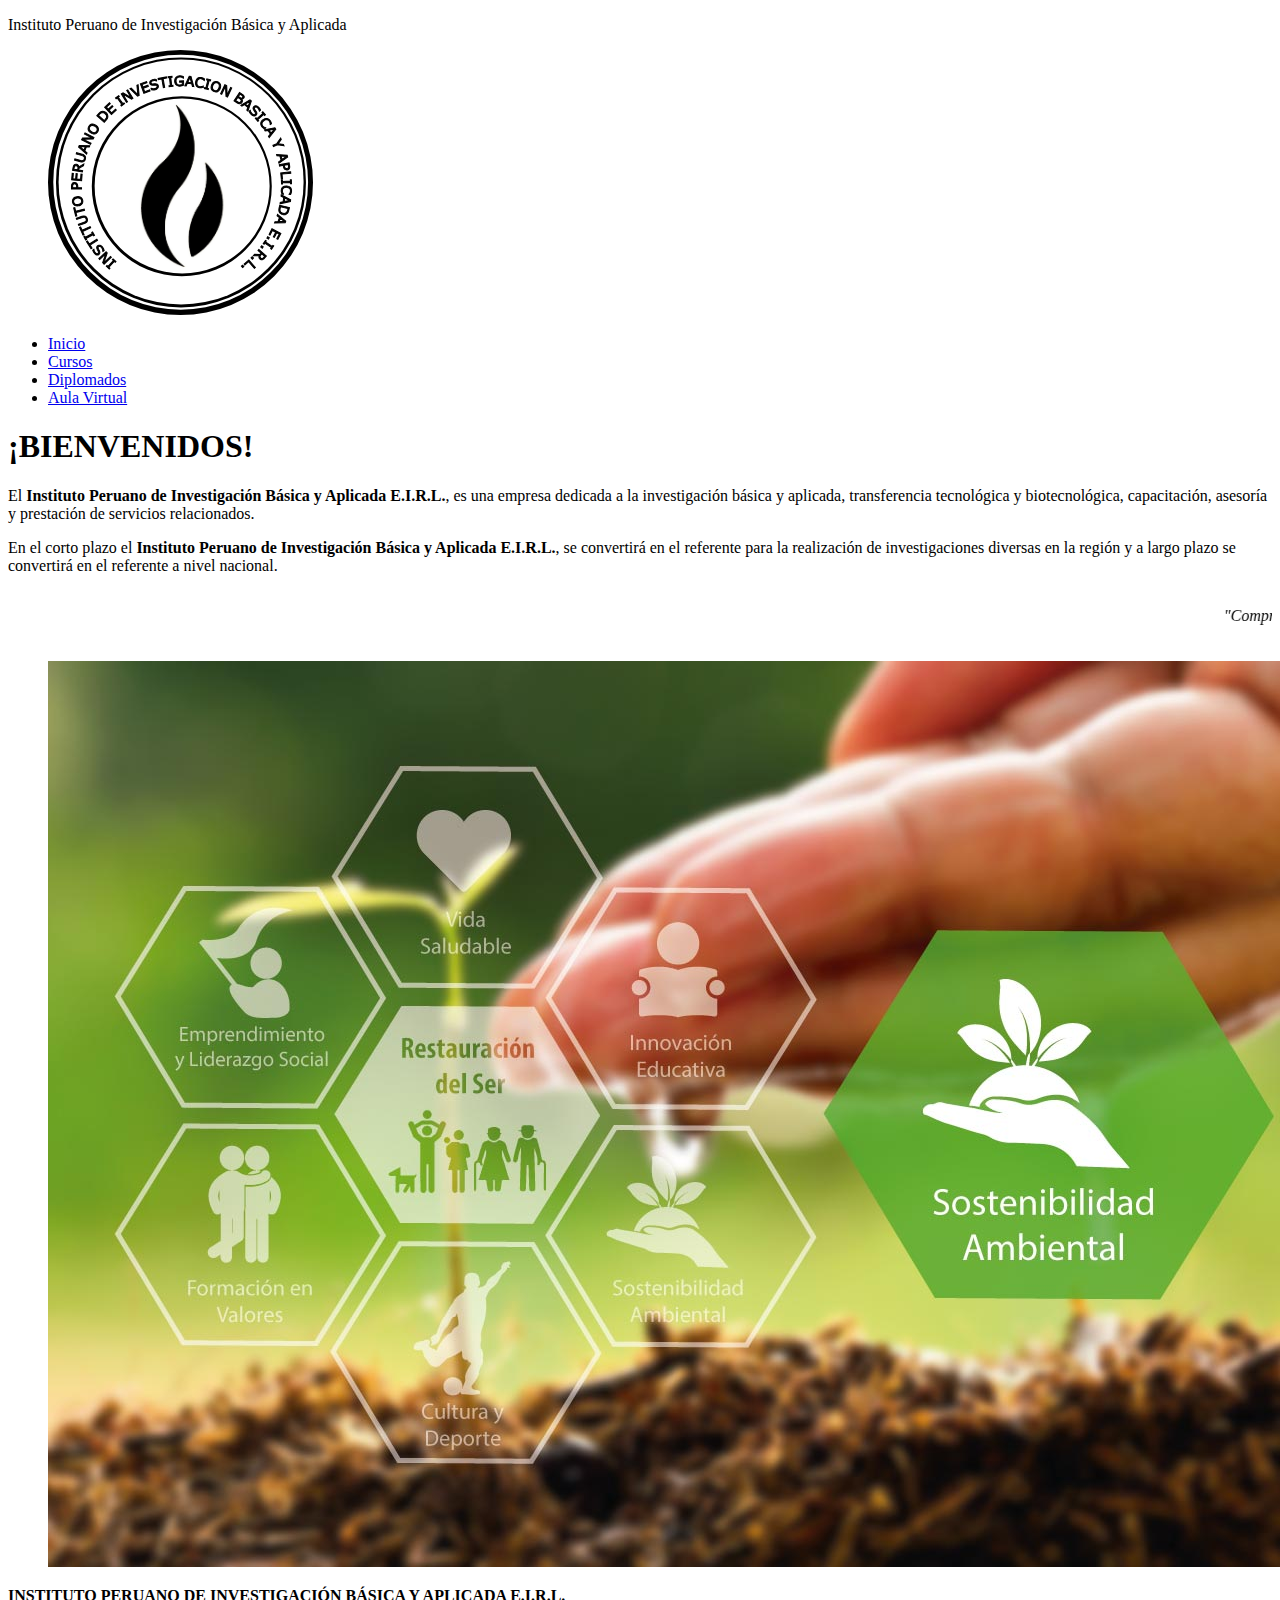
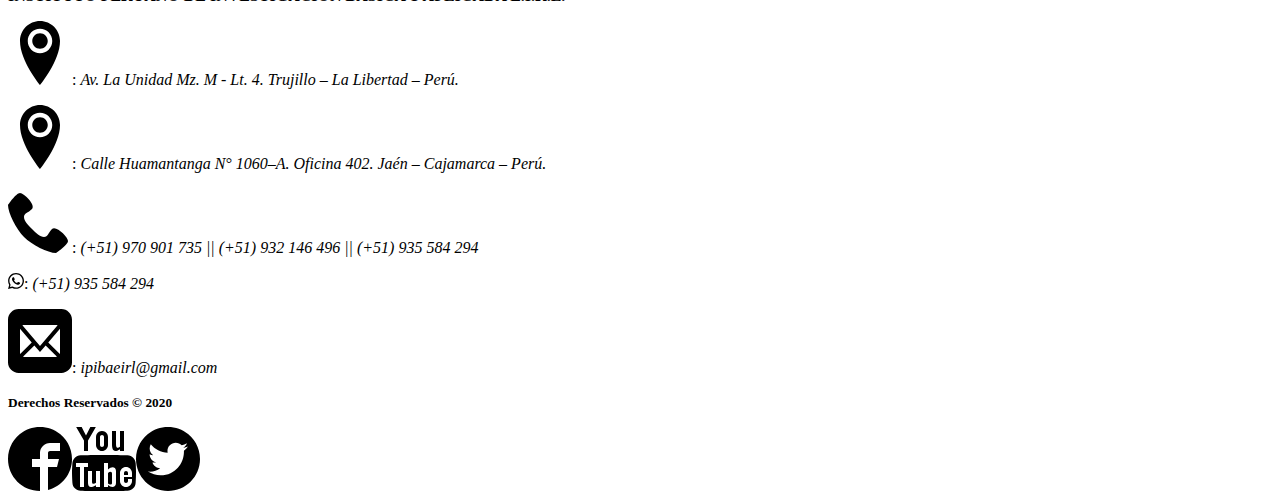
==== commit efebf592: "Add files via upload" ====
--- a/index.html
+++ b/index.html
@@ -1,150 +1,81 @@
-<!DOCTYPE html>
-<html lang="es">
-<head>
-  <meta charset="UTF-8">
-  <meta name="viewport" content="width=device-width, initial-scale=1.0">
-  <meta http-equiv="X-UA-Compatible" content="ie=edge">
-  <link rel="stylesheet" href="css/master.css">
-  <link rel="stylesheet" href="css/slider.css">
-  <link rel="stylesheet" href="css/aula.css">
-  <title>ACADEMIA INTEGRAL</title>
-</head>
-<body>
-  <!-- PRIMERA WEB -->
-  <div class="cabecera" id="cabecera">
-    <p class="academia"><strong>ACADEMIA INTEGRAL</strong></p>
-  </div>
-  <div class="lema" id="lema">
-    <p class="formula"><em>¡Tenemos la fórmula...!</em></p>
-  </div>
-  <div class="contenido" id="contenido">
-    <div class="slider">
-      <ul>
-        <li><img src="img/1.jpg" alt=""></li>
-        <li><img src="img/2.jpg" alt=""></li>
-        <li><img src="img/3.jpg" alt=""></li>
-        <li><img src="img/4.jpg" alt=""></li>
-      </ul>
-    </div>
-    <div class="comunicate" id="comunicate">
-      <img src="img/app.svg" alt="">
-      <p class="celular"><strong>(+51) 910 010 258</strong></p>
-    </div>
-    <div class="login">
-        <form method="get" action="?" class="formulario">
-          <p><strong>Login</strong></p>
-          <input id="user" type="text" value="" placeholder="Usuario"/>
-          <input id="password" type="password" placeholder="Contraseña"/>
-          <button id="enviar" type="button" value="" class="login_boton">Ingresar</button>
-        </form>
-    </div>
-  </div>
-  <!-- SEGUNDA WEB -->
-  <div class="cabecera_aula" id="cabecera_aula">
-    <p class="academia_aula"><strong>ACADEMIA INTEGRAL</strong></p>
-  </div>
-  <div class="lema_aula" id="lema_aula">
-    <p class="formula_aula"><em>¡Tenemos la fórmula...!</em></p>
-  </div>
-  <div class="contenido_aula" id="contenido_aula">
-    <div class="presentacion_aula" id="presentacion_aula">
-      <div class="cursos_aula" id="cursos_aula">
-        <div class="navegacion_aula">
-          <ul>
-            <li class="materia"><a href="#"><strong>BIOLOGÍA</strong></a>
-              <ul>
-                <li><a href="#" id="bio_sem1">Sem. 1</a></li>
-                <li><a href="#" id="bio_sem2">Sem. 2</a></li>
-                <li><a href="#" id="bio_sem3">Sem. 3</a></li>
-                <li><a href="#" id="bio_sem4">Sem. 4</a></li>
-              </ul>
-            </li>
-            <li class="materia"><a href="#"><strong>FÍSICA</strong></a>
-              <ul>
-                <li><a href="#" id="fis_sem1">Sem. 1</a></li>
-                <li><a href="#" id="fis_sem2">Sem. 2</a></li>
-                <li><a href="#" id="fis_sem3">Sem. 3</a></li>
-                <li><a href="#" id="fis_sem4">Sem. 4</a></li>
-              </ul>
-            </li>
-            <li class="materia"><a href="#"><strong>QUÍMICA</strong></a>
-              <ul>
-                <li><a href="#" id="qui_sem1">Sem. 1</a></li>
-                <li><a href="#" id="qui_sem2">Sem. 2</a></li>
-                <li><a href="#" id="qui_sem3">Sem. 3</a></li>
-                <li><a href="#" id="qui_sem4">Sem. 4</a></li>
-              </ul>
-            </li>
-            <li class="materia"><a href="#"><strong>MATEMÁTICA</strong></a>
-              <ul>
-                <li><a href="#" id="mat_sem1">Sem. 1</a></li>
-                <li><a href="#" id="mat_sem2">Sem. 2</a></li>
-                <li><a href="#" id="mat_sem3">Sem. 3</a></li>
-                <li><a href="#" id="mat_sem4">Sem. 4</a></li>
-              </ul>
-            </li>
-            <li class="materia"><a href="#"><strong>RAZ. MATEMÁTICO</strong></a>
-              <ul>
-                <li><a href="#" id="rmat_sem1">Sem. 1</a></li>
-                <li><a href="#" id="rmat_sem2">Sem. 2</a></li>
-                <li><a href="#" id="rmat_sem3">Sem. 3</a></li>
-                <li><a href="#" id="rmat_sem4">Sem. 4</a></li>
-              </ul>
-            </li>
-            <!-- <li class="materia"><a href="#"><strong>RAZ. VERBAL</strong></a>
-              <ul>
-                <li>Sem. 1</li>
-                <li>Sem. 2</li>
-                <li>Sem. 3</li>
-                <li>Sem. 4</li>
-              </ul>
-            </li> -->
-            <li class="materia"><a href="#"><strong>EX. SEMANAL</strong></a>
-              <ul>
-                <li><a href="#" id="exsem_sem1">Sem. 1</a></li>
-                <li><a href="#" id="exsem_sem2">Sem. 2</a></li>
-                <li><a href="#" id="exsem_sem3">Sem. 3</a></li>
-                <li><a href="#" id="exsem_sem4">Sem. 4</a></li>
-              </ul>
-            </li>
-            <li class="materia"><a href="#"><strong>SIMULACRO</strong></a>
-              <ul>
-                <li><a href="#" id="sim_sem1">Sem. 1</a></li>
-                <li><a href="#" id="sim_sem2">Sem. 2</a></li>
-                <li><a href="#" id="sim_sem3">Sem. 3</a></li>
-                <li><a href="#" id="sim_sem4">Sem. 4</a></li>
-              </ul>
-            </li>
-          </ul>
-        </div>
-      </div>
-    </div>
-    <div class="clase_aula" id="clase_aula">
-      <div class="material_aula" id="material_aula">
-        <p><strong><em>Material de Clase</em></strong></p>
-        <p id="tema_semana"></p>
-        <p><a id="lectura_complementaria" href="#" download><button type="button" name="button">Lectura Complementaria</button></a></p>
-        <p><a id="tarea_domiciliaria" href="#" download><button type="button" name="button">Tarea Domiciliaria</button></a></p>
-        <p id="fecha_presentacion"></p>
-      </div>
-      <div class="poster_aula">
-        <figure>
-          <img src="img/poster.jpg" alt="">
-        </figure>
-      </div>
-    </div>
-    <div class="comunicate_aula" id="comunicate_aula">
-      <img src="img/app.svg" alt="">
-      <p class="celular_aula"><strong>(+51) 910 010 258 || CICLO 2020-I</strong></p>
-    </div>
-    <div class="video_aula_max" id="video_aula_max">
-      <figure>
-        <iframe class="video_aula" id="video_aula" src="" poster="img/poster.jpg"></iframe>
-      </figure>
-    </div>
-  </div>
-  <script type="text/javascript" src="js/login.js"></script>
-  <script type="text/javascript" src="js/limpiar.js"></script>
-  <script type="text/javascript" src="js/aula.js"></script>
-</body>
-</html>
+<!DOCTYPE html>
+<html lang="es">
+  <head>
+    <meta charset="UTF-8"/>
+    <meta name="viewport" content="width=device-width, user-scalable=no, initial-scale=1.0, maximum-scale=1.0, minimum-scale=1.0"/>
+    <meta name="description" content="INSTITUTO PERUANO DE INVESTIGACION BASICA Y APLICADA E.I.R.L."/>
+    <meta name="keywords" content="INSTITUTO, PERUANO, INVESTIGACION, BASICA, APLICADA"/>
+    <meta name="author" content="I.P.I.B.A. E.I.R.L."/>
+    <title>IPIBA | INICIO</title>
+    <link rel="icon" href="../icons/logoweb.png"/>
+    <link rel="stylesheet" href="../css/menu-dist.css"/>
+    <link rel="stylesheet" href="../css/contenido-dist.css"/>
+    <link rel="stylesheet" href="../css/contenido_tabla-dist.css"/>
+    <link rel="stylesheet" href="../css/principal-dist.css"/>
+    <link rel="stylesheet" href="../css/aula-dist.css"/>
+    <link rel="stylesheet" href="../css/usuario-dist.css"/>
+    <link rel="stylesheet" href="../css/usuario_menu-dist.css"/>
+    <link rel="stylesheet" href="../css/animation-dist.css"/>
+    <link rel="stylesheet" href="../css/pie-dist.css"/>
+  </head>
+  <body>
+    <div class="menu">
+      <nav>
+        <div class="empresa">
+          <p>Instituto Peruano de Investigación Básica y Aplicada</p>
+          <figure><img src="../icons/ipiba.svg" class="ipiba"/></figure>
+        </div>
+        <div class="navegacion">
+          <ul>
+            <li><a href="../index.html">Inicio</a></li>
+            <li><a href="../html/cursos.html">Cursos</a></li>
+            <li><a href="../html/diplomados.html">Diplomados</a></li>
+            <li><a href="../html/aula.html">Aula Virtual</a></li>
+          </ul>
+        </div>
+      </nav>
+    </div>
+    <div class="contenido">
+      <section>
+        <article>
+          <h1>¡BIENVENIDOS!</h1>
+          <p>El <strong>Instituto Peruano de Investigación Básica y Aplicada E.I.R.L.</strong>, es una empresa dedicada a la investigación básica y aplicada, transferencia tecnológica y biotecnológica, capacitación, asesoría y prestación de servicios relacionados.</p>
+          <p>En el corto plazo el <strong>Instituto Peruano de Investigación Básica y Aplicada E.I.R.L.</strong>, se convertirá en el referente para la realización de investigaciones diversas en la región y a largo plazo se convertirá en el referente a nivel nacional.</p>
+          <marquee>
+            <p><em>"Comprometidos con el Desarrollo del País"</em></p>
+          </marquee>
+        </article>
+      </section>
+      <aside>
+        <figure><img src="../cursos/1.jpg" class="inicio"/></figure>
+      </aside>
+    </div>
+    <div class="principal">
+      <main>
+      </main>
+    </div>
+    <div class="pie">
+      <footer>
+        <div class="general">
+          <div class="nombre_empresa">
+            <p><strong>INSTITUTO PERUANO DE INVESTIGACIÓN BÁSICA Y APLICADA E.I.R.L.</strong></p>
+          </div>
+          <div class="datos">
+            <p class="location1"><img src="../icons/location.svg"/><span>: </span><em>Av. La Unidad Mz. M - Lt. 4. Trujillo – La Libertad – Perú.</em></p>
+            <p class="location2"><img src="../icons/location.svg"/><span>: </span><em>Calle Huamantanga N° 1060–A. Oficina 402. Jaén – Cajamarca – Perú.</em></p>
+            <p class="phone"><img src="../icons/phone.svg"/><span>: </span><em>(+51) 970 901 735 || (+51) 932 146 496 || (+51) 935 584 294</em></p>
+            <p class="whatsapp"><img src="../icons/whatsapp.svg"/><span>: </span><em>(+51) 935 584 294  </em></p>
+            <p class="mail"><img src="../icons/mail.svg"/><span>: </span><em>ipibaeirl@gmail.com</em></p>
+          </div>
+          <div class="derechos">
+            <p><strong><small>Derechos Reservados &copy; 2020</small></strong></p>
+          </div>
+        </div>
+        <div class="redes"><a href="https://www.facebook.com/ipibaperu/" target="_blank"><img src="../icons/facebook.svg"/></a><a href="https://www.youtube.com/channel/UCNELdsZVr-eaDzx0EYzobLw" target="_blank"><img src="../icons/youtube.svg"/></a><a href="https://twitter.com/ipibaperu" target="_blank"><img src="../icons/twitter.svg"/></a></div>
+      </footer>
+    </div>
+    <script type="text/javascript" src="../js/login-dist.js"></script>
+    <script type="text/javascript" src="../js/limpiar-dist.js"></script>
+    <script type="text/javascript" src="../js/usuario_menu-dist.js"></script>
+  </body>
+</html>